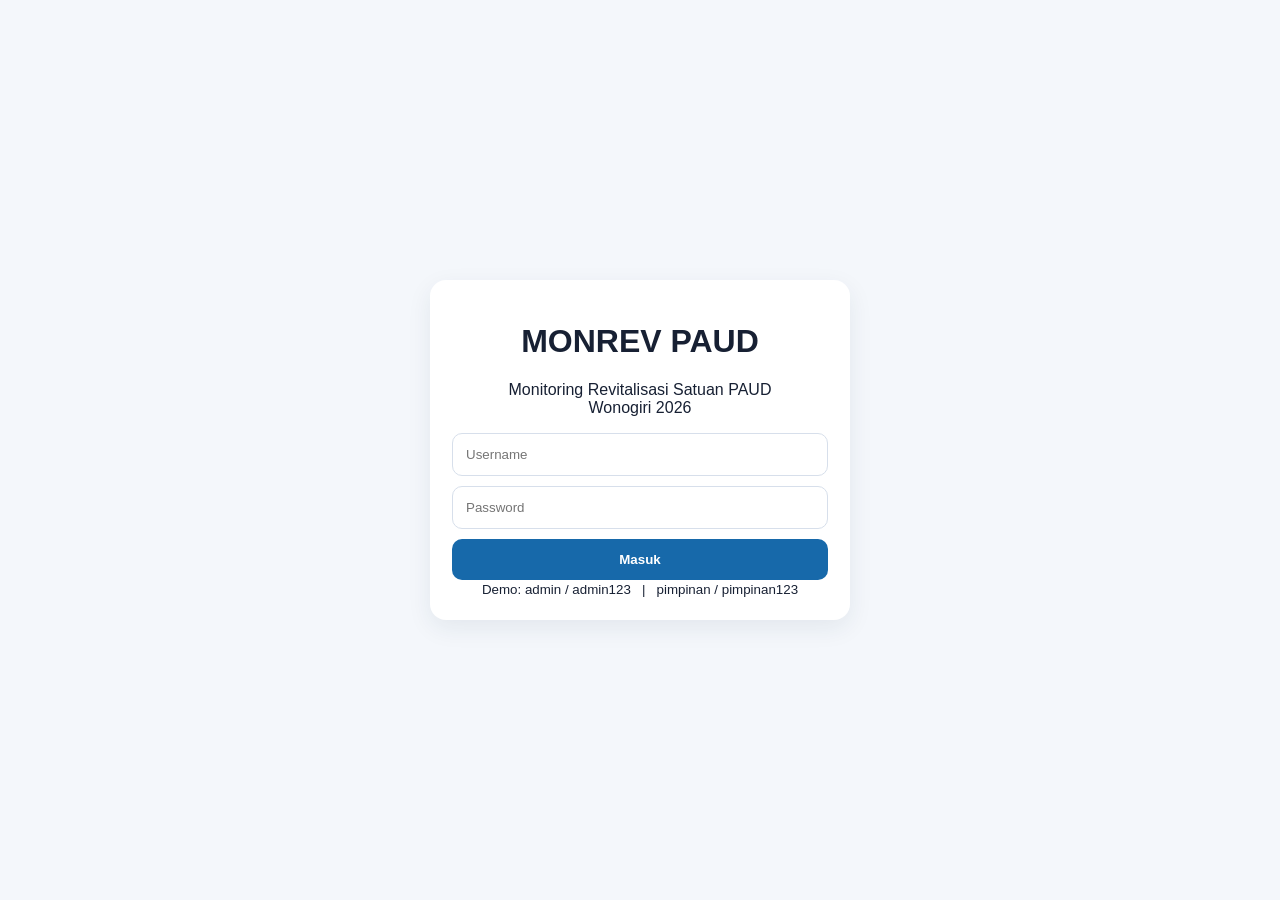
==== index.html @ 089ae425 "Add files via upload" ====
<!doctype html>
<html lang="id">
<head>
  <meta charset="utf-8">
  <meta name="viewport" content="width=device-width, initial-scale=1">
  <title>MONREV PAUD Wonogiri 2026</title>
  <link rel="stylesheet" href="assets/css/style.css">
</head>
<body>
  <div id="loginView" class="center">
    <div class="card login-card">
      <h1>MONREV PAUD</h1>
      <p>Monitoring Revitalisasi Satuan PAUD<br>Wonogiri 2026</p>
      <form id="loginForm">
        <input id="username" placeholder="Username" required>
        <input id="password" type="password" placeholder="Password" required>
        <button>Masuk</button>
      </form>
      <small>Demo: admin / admin123 &nbsp; | &nbsp; pimpinan / pimpinan123</small>
    </div>
  </div>

  <div id="appView" class="hidden">
    <header>
      <div><strong>MONREV PAUD</strong><span> Wonogiri 2026</span></div>
      <div><span id="userLabel"></span> <button id="logoutBtn" class="secondary">Keluar</button></div>
    </header>
    <main>
      <section class="hero">
        <h1>Dashboard Monitoring</h1>
        <p>Ringkasan progres revitalisasi satuan PAUD.</p>
      </section>
      <section id="kpi" class="grid"></section>
      <section class="grid two">
        <div class="card"><h2>Status Satuan</h2><div id="statusList"></div></div>
        <div class="card"><h2>Kendala Aktif</h2><div id="kendala"></div></div>
      </section>
      <section class="card">
        <h2>Data Satuan PAUD</h2>
        <input id="search" placeholder="Cari nama satuan / kecamatan / NPSN">
        <div class="table-wrap"><table><thead><tr><th>ID</th><th>NPSN</th><th>Nama</th><th>Kecamatan</th><th>Anggaran</th><th>Status</th></tr></thead><tbody id="sekolahBody"></tbody></table></div>
      </section>
    </main>
  </div>
  <script src="assets/js/app.js"></script>
</body>
</html>
---- assets/css/style.css ----
*{box-sizing:border-box}body{margin:0;font-family:Inter,Arial,sans-serif;background:#f4f7fb;color:#172033}header{height:64px;background:#12355b;color:#fff;display:flex;align-items:center;justify-content:space-between;padding:0 28px}header span{opacity:.8}.center{min-height:100vh;display:grid;place-items:center}.card{background:#fff;border-radius:16px;padding:22px;box-shadow:0 8px 24px rgba(20,45,80,.08)}.login-card{width:min(420px,92vw);text-align:center}.login-card input{display:block;width:100%;padding:13px;margin:10px 0;border:1px solid #d7dfeb;border-radius:10px}.login-card button{width:100%;padding:13px;border:0;border-radius:10px;background:#1769aa;color:#fff;font-weight:700}.secondary{width:auto!important;padding:8px 12px!important;background:rgba(255,255,255,.15)!important}.hidden{display:none}main{max-width:1200px;margin:auto;padding:28px}.hero{margin-bottom:20px}.grid{display:grid;grid-template-columns:repeat(4,1fr);gap:16px}.grid.two{grid-template-columns:1fr 1fr;margin-top:16px}.kpi{padding:18px}.kpi b{display:block;font-size:30px;margin-top:8px}.muted{color:#6d7788}.card h2{margin-top:0}.table-wrap{overflow:auto;margin-top:14px}table{width:100%;border-collapse:collapse}th,td{text-align:left;padding:12px;border-bottom:1px solid #edf0f5}#search{width:100%;padding:12px;border:1px solid #d7dfeb;border-radius:10px}.badge{display:inline-block;padding:5px 9px;border-radius:999px;background:#eef3f8;font-size:12px}.status-row{display:flex;justify-content:space-between;padding:10px 0;border-bottom:1px solid #edf0f5}@media(max-width:800px){.grid,.grid.two{grid-template-columns:1fr 1fr}}@media(max-width:560px){main{padding:16px}.grid,.grid.two{grid-template-columns:1fr}header{padding:0 14px;font-size:13px}}
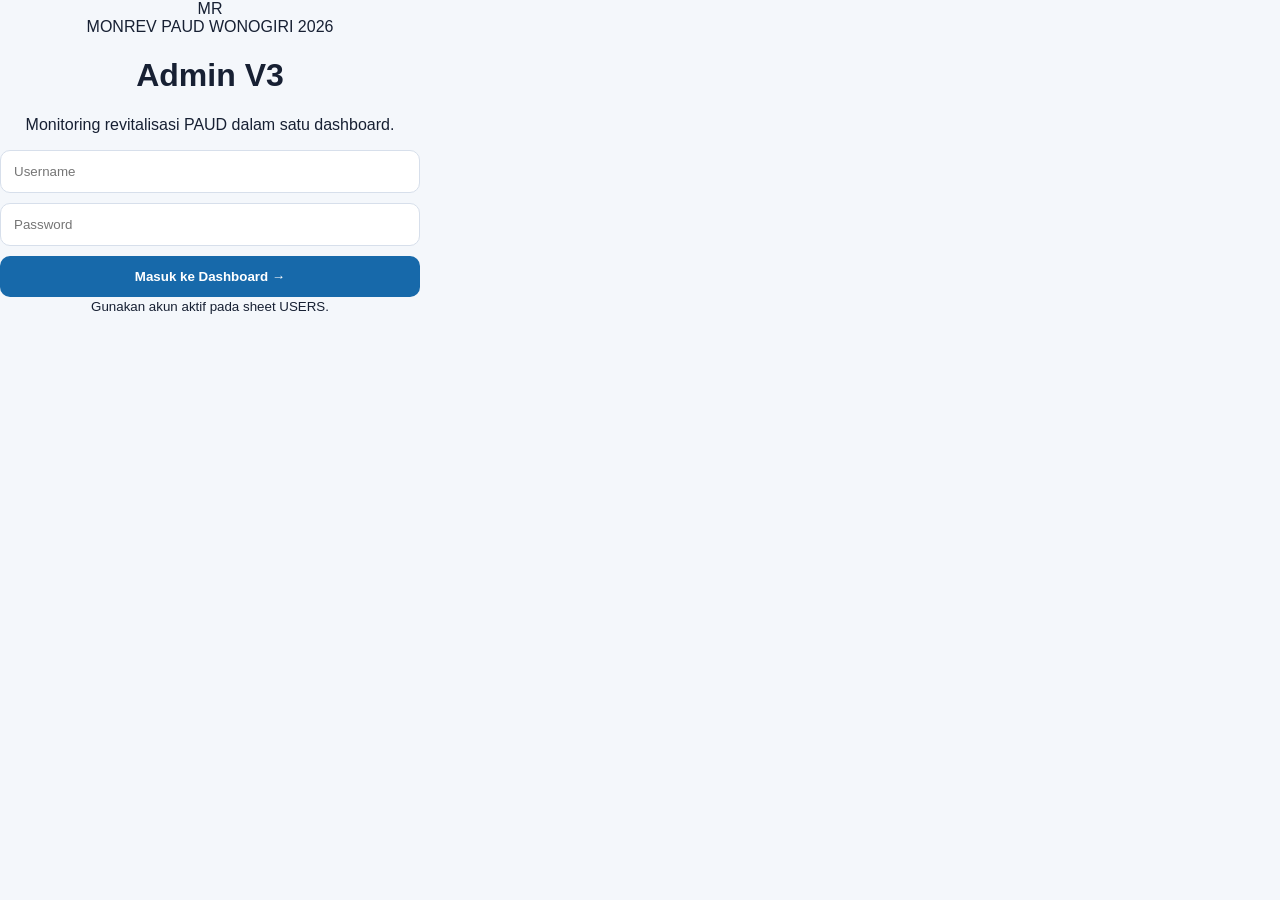
==== commit d89f3871: "Add files via upload" ====
--- a/index.html
+++ b/index.html
@@ -1,47 +1 @@
-<!doctype html>
-<html lang="id">
-<head>
-  <meta charset="utf-8">
-  <meta name="viewport" content="width=device-width, initial-scale=1">
-  <title>MONREV PAUD Wonogiri 2026</title>
-  <link rel="stylesheet" href="assets/css/style.css">
-</head>
-<body>
-  <div id="loginView" class="center">
-    <div class="card login-card">
-      <h1>MONREV PAUD</h1>
-      <p>Monitoring Revitalisasi Satuan PAUD<br>Wonogiri 2026</p>
-      <form id="loginForm">
-        <input id="username" placeholder="Username" required>
-        <input id="password" type="password" placeholder="Password" required>
-        <button>Masuk</button>
-      </form>
-      <small>Demo: admin / admin123 &nbsp; | &nbsp; pimpinan / pimpinan123</small>
-    </div>
-  </div>
-
-  <div id="appView" class="hidden">
-    <header>
-      <div><strong>MONREV PAUD</strong><span> Wonogiri 2026</span></div>
-      <div><span id="userLabel"></span> <button id="logoutBtn" class="secondary">Keluar</button></div>
-    </header>
-    <main>
-      <section class="hero">
-        <h1>Dashboard Monitoring</h1>
-        <p>Ringkasan progres revitalisasi satuan PAUD.</p>
-      </section>
-      <section id="kpi" class="grid"></section>
-      <section class="grid two">
-        <div class="card"><h2>Status Satuan</h2><div id="statusList"></div></div>
-        <div class="card"><h2>Kendala Aktif</h2><div id="kendala"></div></div>
-      </section>
-      <section class="card">
-        <h2>Data Satuan PAUD</h2>
-        <input id="search" placeholder="Cari nama satuan / kecamatan / NPSN">
-        <div class="table-wrap"><table><thead><tr><th>ID</th><th>NPSN</th><th>Nama</th><th>Kecamatan</th><th>Anggaran</th><th>Status</th></tr></thead><tbody id="sekolahBody"></tbody></table></div>
-      </section>
-    </main>
-  </div>
-  <script src="assets/js/app.js"></script>
-</body>
-</html>
+<!doctype html><html lang="id"><head><meta charset="utf-8"><meta name="viewport" content="width=device-width,initial-scale=1"><title>MONREV PAUD Wonogiri 2026 — Admin V3</title><link rel="stylesheet" href="assets/css/style.css"></head><body><div class="bg-orb orb1"></div><div class="bg-orb orb2"></div><div id="loginView" class="login-shell"><div class="login-card glass"><div class="logo-mark">M<span>R</span></div><div class="eyebrow">MONREV PAUD WONOGIRI 2026</div><h1>Admin <span>V3</span></h1><p>Monitoring revitalisasi PAUD dalam satu dashboard.</p><form id="loginForm"><input id="username" placeholder="Username" required><input id="password" type="password" placeholder="Password" required><button class="gold-btn">Masuk ke Dashboard <b>→</b></button></form><small>Gunakan akun aktif pada sheet USERS.</small></div></div><div id="appView" class="hidden"><header class="topbar"><div class="brand"><div class="logo-mark sm">M<span>R</span></div><div><b>MONREV PAUD</b><small>WONOGIRI 2026</small></div></div><div class="top-actions"><div class="user-pill"><span class="pulse"></span><span id="userLabel"></span></div><button id="logoutBtn" class="ghost">Keluar</button></div></header><div class="layout"><aside class="sidebar glass"><div class="section-label">NAVIGASI</div><button class="nav active" data-page="dashboard">⌂ <span>Dashboard</span></button><div class="section-label">MONITORING</div><button class="nav" data-page="sekolah">▣ <span>Satuan PAUD</span></button><button class="nav" data-page="mingguan">◷ <span>Monitoring Mingguan</span></button><button class="nav" data-page="bulanan">◫ <span>Monitoring Bulanan</span></button><button class="nav" data-page="indikator">✓ <span>Indikator Monev</span></button><button class="nav" data-page="kendala">! <span>Kendala</span></button><div class="section-label">DOKUMEN</div><button class="nav" data-page="dokumentasi">▧ <span>Dokumentasi</span></button><button class="nav" data-page="dokumen">▤ <span>Dokumen PAUD</span></button><div class="section-label">SISTEM</div><button class="nav" data-page="users">♙ <span>Pengguna</span></button><button class="nav" data-page="petunjuk">? <span>Petunjuk</span></button></aside><main class="content"><section id="dashboard" class="page active-page"></section><section id="sekolah" class="page"></section><section id="mingguan" class="page"></section><section id="bulanan" class="page"></section><section id="indikator" class="page"></section><section id="kendala" class="page"></section><section id="dokumentasi" class="page"></section><section id="dokumen" class="page"></section><section id="users" class="page"></section><section id="petunjuk" class="page"></section></main></div></div><div id="toast"></div><script src="assets/js/app.js"></script></body></html>
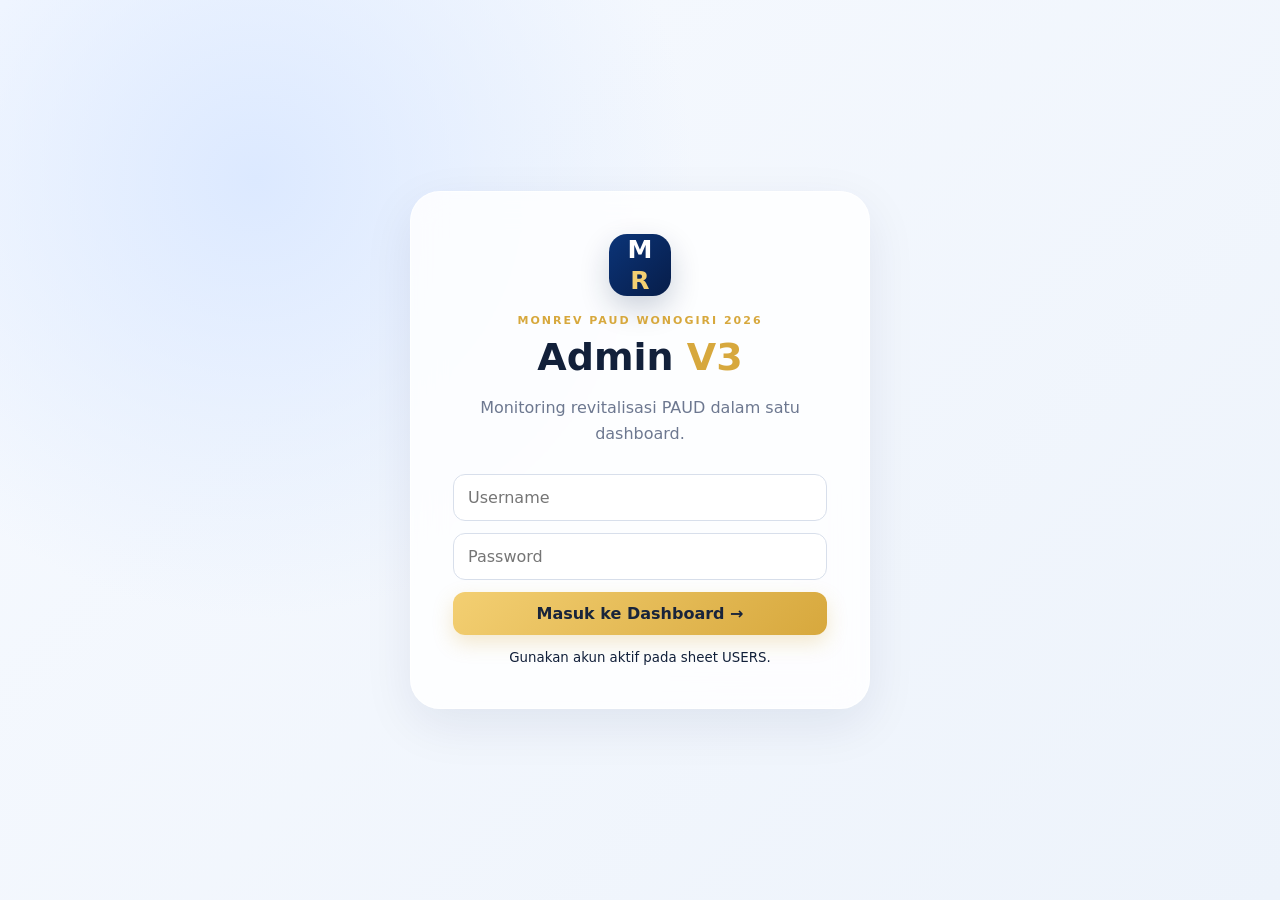
==== commit d3fe6fd0: "Add files via upload" ====
--- a/index.html
+++ b/index.html
@@ -1 +1 @@
-<!doctype html><html lang="id"><head><meta charset="utf-8"><meta name="viewport" content="width=device-width,initial-scale=1"><title>MONREV PAUD Wonogiri 2026 — Admin V3</title><link rel="stylesheet" href="assets/css/style.css"></head><body><div class="bg-orb orb1"></div><div class="bg-orb orb2"></div><div id="loginView" class="login-shell"><div class="login-card glass"><div class="logo-mark">M<span>R</span></div><div class="eyebrow">MONREV PAUD WONOGIRI 2026</div><h1>Admin <span>V3</span></h1><p>Monitoring revitalisasi PAUD dalam satu dashboard.</p><form id="loginForm"><input id="username" placeholder="Username" required><input id="password" type="password" placeholder="Password" required><button class="gold-btn">Masuk ke Dashboard <b>→</b></button></form><small>Gunakan akun aktif pada sheet USERS.</small></div></div><div id="appView" class="hidden"><header class="topbar"><div class="brand"><div class="logo-mark sm">M<span>R</span></div><div><b>MONREV PAUD</b><small>WONOGIRI 2026</small></div></div><div class="top-actions"><div class="user-pill"><span class="pulse"></span><span id="userLabel"></span></div><button id="logoutBtn" class="ghost">Keluar</button></div></header><div class="layout"><aside class="sidebar glass"><div class="section-label">NAVIGASI</div><button class="nav active" data-page="dashboard">⌂ <span>Dashboard</span></button><div class="section-label">MONITORING</div><button class="nav" data-page="sekolah">▣ <span>Satuan PAUD</span></button><button class="nav" data-page="mingguan">◷ <span>Monitoring Mingguan</span></button><button class="nav" data-page="bulanan">◫ <span>Monitoring Bulanan</span></button><button class="nav" data-page="indikator">✓ <span>Indikator Monev</span></button><button class="nav" data-page="kendala">! <span>Kendala</span></button><div class="section-label">DOKUMEN</div><button class="nav" data-page="dokumentasi">▧ <span>Dokumentasi</span></button><button class="nav" data-page="dokumen">▤ <span>Dokumen PAUD</span></button><div class="section-label">SISTEM</div><button class="nav" data-page="users">♙ <span>Pengguna</span></button><button class="nav" data-page="petunjuk">? <span>Petunjuk</span></button></aside><main class="content"><section id="dashboard" class="page active-page"></section><section id="sekolah" class="page"></section><section id="mingguan" class="page"></section><section id="bulanan" class="page"></section><section id="indikator" class="page"></section><section id="kendala" class="page"></section><section id="dokumentasi" class="page"></section><section id="dokumen" class="page"></section><section id="users" class="page"></section><section id="petunjuk" class="page"></section></main></div></div><div id="toast"></div><script src="assets/js/app.js"></script></body></html>
+<!doctype html><html lang="id"><head><meta charset="utf-8"><meta name="viewport" content="width=device-width,initial-scale=1"><title>MONREV PAUD Wonogiri 2026 — Admin V3</title><link rel="stylesheet" href="assets/css/style.css"></head><body><div class="bg-orb orb1"></div><div class="bg-orb orb2"></div><div id="loginView" class="login-shell"><div class="login-card glass"><div class="logo-mark">M<span>R</span></div><div class="eyebrow">MONREV PAUD WONOGIRI 2026</div><h1>Admin <span>V3</span></h1><p>Monitoring revitalisasi PAUD dalam satu dashboard.</p><form id="loginForm"><input id="username" placeholder="Username" required><input id="password" type="password" placeholder="Password" required><button class="gold-btn">Masuk ke Dashboard <b>→</b></button></form><small>Gunakan akun aktif pada sheet USERS.</small></div></div><div id="appView" class="hidden"><header class="topbar"><div class="brand"><div class="logo-mark sm">M<span>R</span></div><div><b>MONREV PAUD</b><small>WONOGIRI 2026</small></div></div><div class="top-actions"><div class="user-pill"><span class="pulse"></span><span id="userLabel"></span></div><button id="logoutBtn" class="ghost">Keluar</button></div></header><div class="layout"><aside class="sidebar glass"><div class="section-label">NAVIGASI</div><button class="nav active" data-page="dashboard">⌂ <span>Dashboard</span></button><button class="nav" data-page="rekap">▥ <span>Rekap per Sekolah</span></button><div class="section-label">MONITORING</div><button class="nav" data-page="sekolah">▣ <span>Satuan PAUD</span></button><button class="nav" data-page="mingguan">◷ <span>Monitoring Mingguan</span></button><button class="nav" data-page="bulanan">◫ <span>Monitoring Bulanan</span></button><button class="nav" data-page="indikator">✓ <span>Indikator Monev</span></button><button class="nav" data-page="kendala">! <span>Kendala</span></button><div class="section-label">DOKUMEN</div><button class="nav" data-page="dokumentasi">▧ <span>Dokumentasi</span></button><button class="nav" data-page="dokumen">▤ <span>Dokumen PAUD</span></button><div class="section-label">SISTEM</div><button class="nav" data-page="users">♙ <span>Pengguna</span></button><button class="nav" data-page="petunjuk">? <span>Petunjuk</span></button></aside><main class="content"><section id="dashboard" class="page active-page"></section><section id="rekap" class="page"></section><section id="sekolah" class="page"></section><section id="mingguan" class="page"></section><section id="bulanan" class="page"></section><section id="indikator" class="page"></section><section id="kendala" class="page"></section><section id="dokumentasi" class="page"></section><section id="dokumen" class="page"></section><section id="users" class="page"></section><section id="petunjuk" class="page"></section></main></div></div><div id="toast"></div><script src="assets/js/app.js"></script></body></html>
--- a/assets/css/style.css
+++ b/assets/css/style.css
@@ -1 +1,4 @@
-*{box-sizing:border-box}body{margin:0;font-family:Inter,Arial,sans-serif;background:#f4f7fb;color:#172033}header{height:64px;background:#12355b;color:#fff;display:flex;align-items:center;justify-content:space-between;padding:0 28px}header span{opacity:.8}.center{min-height:100vh;display:grid;place-items:center}.card{background:#fff;border-radius:16px;padding:22px;box-shadow:0 8px 24px rgba(20,45,80,.08)}.login-card{width:min(420px,92vw);text-align:center}.login-card input{display:block;width:100%;padding:13px;margin:10px 0;border:1px solid #d7dfeb;border-radius:10px}.login-card button{width:100%;padding:13px;border:0;border-radius:10px;background:#1769aa;color:#fff;font-weight:700}.secondary{width:auto!important;padding:8px 12px!important;background:rgba(255,255,255,.15)!important}.hidden{display:none}main{max-width:1200px;margin:auto;padding:28px}.hero{margin-bottom:20px}.grid{display:grid;grid-template-columns:repeat(4,1fr);gap:16px}.grid.two{grid-template-columns:1fr 1fr;margin-top:16px}.kpi{padding:18px}.kpi b{display:block;font-size:30px;margin-top:8px}.muted{color:#6d7788}.card h2{margin-top:0}.table-wrap{overflow:auto;margin-top:14px}table{width:100%;border-collapse:collapse}th,td{text-align:left;padding:12px;border-bottom:1px solid #edf0f5}#search{width:100%;padding:12px;border:1px solid #d7dfeb;border-radius:10px}.badge{display:inline-block;padding:5px 9px;border-radius:999px;background:#eef3f8;font-size:12px}.status-row{display:flex;justify-content:space-between;padding:10px 0;border-bottom:1px solid #edf0f5}@media(max-width:800px){.grid,.grid.two{grid-template-columns:1fr 1fr}}@media(max-width:560px){main{padding:16px}.grid,.grid.two{grid-template-columns:1fr}header{padding:0 14px;font-size:13px}}
+:root{--blue:#071d49;--blue2:#0b3478;--gold:#d7a83d;--gold2:#f3cf72;--ink:#12203a;--muted:#6d7890;--line:#e7ebf3;--bg:#f4f7fc}*{box-sizing:border-box}body{margin:0;font-family:Inter,ui-sans-serif,system-ui,-apple-system,Segoe UI,sans-serif;background:var(--bg);color:var(--ink);overflow-x:hidden}.hidden{display:none!important}.bg-orb{position:fixed;border-radius:50%;filter:blur(2px);opacity:.18;pointer-events:none;z-index:-1}.orb1{width:480px;height:480px;background:#3978d7;right:-180px;top:60px}.orb2{width:340px;height:340px;background:var(--gold);left:-170px;bottom:-120px}.glass{background:rgba(255,255,255,.82);backdrop-filter:blur(16px);border:1px solid rgba(255,255,255,.7);box-shadow:0 16px 50px rgba(7,29,73,.08)}button,input,select{font:inherit}button{cursor:pointer;border:0}.login-shell{min-height:100vh;display:grid;place-items:center;padding:25px;background:radial-gradient(circle at 20% 20%,#dce9ff,transparent 35%),linear-gradient(135deg,#f7faff,#edf3fb)}.login-card{width:min(460px,94vw);padding:42px;border-radius:30px;text-align:center;animation:rise .8s ease}.logo-mark{width:62px;height:62px;border-radius:18px;background:linear-gradient(135deg,var(--blue2),var(--blue));display:grid;place-items:center;color:#fff;font-weight:900;font-size:25px;margin:0 auto 18px;box-shadow:0 12px 30px rgba(7,29,73,.2)}.logo-mark span{color:var(--gold2)}.logo-mark.sm{width:40px;height:40px;border-radius:12px;font-size:17px;margin:0}.eyebrow{font-size:11px;letter-spacing:2px;font-weight:900;color:var(--gold);margin-bottom:8px}.login-card h1{font-size:38px;margin:0}.login-card h1 span,h1 span{color:var(--gold)}.login-card p{color:var(--muted);line-height:1.6}.login-card form{display:grid;gap:12px;margin:28px 0 12px}.login-card input,.toolbar input,.form-grid input,.form-grid select{width:100%;padding:13px 14px;border:1px solid #d8dfeb;border-radius:12px;background:#fff;outline:none;transition:.2s}.login-card input:focus,.form-grid input:focus,.form-grid select:focus{border-color:var(--gold);box-shadow:0 0 0 4px rgba(215,168,61,.12)}.gold-btn{background:linear-gradient(135deg,var(--gold2),var(--gold));color:#18243b;padding:12px 17px;border-radius:12px;font-weight:900;box-shadow:0 8px 20px rgba(215,168,61,.25);transition:.25s}.gold-btn:hover{transform:translateY(-2px);box-shadow:0 12px 25px rgba(215,168,61,.35)}.topbar{height:72px;background:rgba(7,29,73,.96);color:#fff;display:flex;align-items:center;justify-content:space-between;padding:0 25px;position:sticky;top:0;z-index:20;box-shadow:0 10px 30px rgba(7,29,73,.18)}.brand{display:flex;align-items:center;gap:12px}.brand b{display:block}.brand small{color:#a9b8d4;font-size:10px;letter-spacing:1.5px}.top-actions{display:flex;align-items:center;gap:10px}.user-pill{padding:9px 13px;border:1px solid rgba(255,255,255,.14);border-radius:30px;color:#dfe7f5;font-size:13px}.pulse{display:inline-block;width:8px;height:8px;background:#53d769;border-radius:50%;margin-right:7px;box-shadow:0 0 0 5px rgba(83,215,105,.12)}.ghost{background:transparent;color:inherit;border:1px solid #dce2ec;border-radius:10px;padding:10px 13px}.topbar .ghost{border-color:rgba(255,255,255,.2);color:#fff}.layout{display:flex;min-height:calc(100vh - 72px)}.sidebar{width:255px;background:linear-gradient(180deg,#081f4c,#06183a);color:#dce6f8;padding:18px 12px;position:sticky;top:72px;height:calc(100vh - 72px);border-radius:0 20px 20px 0}.section-label{font-size:10px;letter-spacing:1.8px;color:#7f96bc;padding:14px 12px 7px}.nav{width:100%;text-align:left;background:transparent;color:#c9d5e8;padding:12px 13px;border-radius:11px;margin:2px 0;transition:.22s}.nav:hover{background:rgba(255,255,255,.07);transform:translateX(3px)}.nav.active{background:linear-gradient(90deg,rgba(215,168,61,.25),rgba(255,255,255,.05));color:#fff;border-left:3px solid var(--gold)}.nav span{margin-left:10px}.content{flex:1;padding:30px;min-width:0}.page{display:none}.active-page{display:block;animation:fade .35s ease}.hero{display:flex;justify-content:space-between;align-items:center;gap:20px;margin-bottom:24px}.hero h1{font-size:31px;margin:0 0 6px}.hero p{margin:0;color:var(--muted)}.hero-actions{display:flex;gap:8px}.kpis{display:grid;grid-template-columns:repeat(4,1fr);gap:15px;margin-bottom:18px}.stat{padding:19px;border-radius:18px;display:flex;gap:14px;align-items:center;transition:.25s}.stat:hover{transform:translateY(-4px)}.stat-icon{width:44px;height:44px;border-radius:13px;display:grid;place-items:center;background:#edf3ff;color:var(--blue2);font-size:20px}.stat small,.stat span{display:block;color:var(--muted)}.stat b{display:block;font-size:28px;color:var(--blue);line-height:1.1}.dashboard-grid{display:grid;grid-template-columns:1.65fr 1fr;gap:18px;margin-bottom:18px}.panel{border-radius:20px;padding:20px;margin-bottom:18px}.panel-head{display:flex;justify-content:space-between;align-items:center;margin-bottom:16px}.panel-head h2{margin:0;font-size:18px}.panel-head small{color:var(--muted)}.chart{height:280px}.chart svg{width:100%;height:100%}.donut-wrap{display:flex;align-items:center;justify-content:center;gap:30px;min-height:230px}.donut{width:150px;height:150px;border-radius:50%;background:conic-gradient(var(--gold) var(--p),#e7edf7 0);display:grid;place-items:center;position:relative}.donut:after{content:"";position:absolute;width:105px;height:105px;background:#fff;border-radius:50%}.donut b,.donut small{position:relative;z-index:2}.donut b{font-size:27px}.donut small{margin-top:-42px;color:var(--muted)}.legend{min-width:150px}.legend div{display:flex;align-items:center;gap:8px;padding:7px 0}.legend i{width:9px;height:9px;border-radius:50%;background:var(--gold)}.legend span{flex:1;color:#59657b;text-transform:capitalize}.bars{display:grid;gap:12px}.bar-row{display:grid;grid-template-columns:150px 1fr 35px;align-items:center;gap:10px;font-size:13px}.bar-row>div{height:10px;background:#e9eef6;border-radius:99px;overflow:hidden}.bar-row i{display:block;height:100%;background:linear-gradient(90deg,var(--blue2),var(--gold));border-radius:99px;animation:bar .9s ease}.toolbar{display:flex;justify-content:flex-end;margin-bottom:12px}.toolbar input{max-width:380px}.table-wrap{overflow:auto;max-height:62vh;border-radius:12px}.table-wrap table{width:100%;border-collapse:collapse;font-size:12px}.table-wrap th,.table-wrap td{padding:11px;border-bottom:1px solid var(--line);text-align:left;white-space:nowrap}.table-wrap th{background:#f7f9fc;color:#56637a;position:sticky;top:0}.mini{padding:6px 9px;border-radius:8px;background:#e9f0ff;color:var(--blue2);margin-right:4px;font-size:11px}.mini.danger{background:#fff0ef;color:#b42318}.muted{color:#99a3b4}.modal{position:fixed;inset:0;background:rgba(5,18,43,.62);display:grid;place-items:center;padding:20px;z-index:100;animation:fade .2s ease}.modal-card{width:min(950px,96vw);max-height:90vh;overflow:auto;border-radius:22px;padding:24px}.modal-head{display:flex;justify-content:space-between;align-items:flex-start}.modal-head h2{margin:0}.x{background:transparent;font-size:28px;color:#64748b}.form-grid{display:grid;grid-template-columns:repeat(2,1fr);gap:14px;margin-top:18px}.form-grid label{font-size:11px;font-weight:800;color:#526078}.form-grid input,.form-grid select{margin-top:6px}.modal-actions{display:flex;justify-content:flex-end;gap:9px;margin-top:20px}.info p{padding:12px 0;border-bottom:1px solid var(--line)}#toast{position:fixed;right:24px;bottom:24px;z-index:200}#toast.show{padding:13px 18px;border-radius:12px;color:#fff;box-shadow:0 10px 30px rgba(0,0,0,.18);animation:pop .3s ease}#toast.ok{background:#123c72}#toast.bad{background:#a52929}.empty{display:grid;place-items:center;height:100%;color:var(--muted)}@keyframes rise{from{opacity:0;transform:translateY(20px) scale(.98)}to{opacity:1;transform:none}}@keyframes fade{from{opacity:0;transform:translateY(8px)}to{opacity:1;transform:none}}@keyframes bar{from{width:0}}@keyframes pop{from{opacity:0;transform:translateY(10px) scale(.96)}to{opacity:1;transform:none}}@media(max-width:1050px){.kpis{grid-template-columns:repeat(2,1fr)}.dashboard-grid{grid-template-columns:1fr}.sidebar{width:225px}}@media(max-width:720px){.sidebar{display:none}.content{padding:16px}.topbar{padding:0 12px}.user-pill{display:none}.kpis{grid-template-columns:1fr 1fr}.form-grid{grid-template-columns:1fr}.hero{align-items:flex-start;flex-direction:column}.bar-row{grid-template-columns:100px 1fr 25px}}
+
+/* V4 - Rekap per Sekolah */
+.rekap-select{max-width:620px;margin-bottom:24px}.rekap-select label{display:block;font-weight:700}.rekap-select select{width:100%;margin-top:8px}.school-profile{display:flex;justify-content:space-between;gap:24px;padding:22px;border:1px solid rgba(255,255,255,.1);border-radius:18px;background:rgba(10,30,70,.28);margin-bottom:18px}.school-profile h2{margin:4px 0 8px}.school-profile p{margin:5px 0;color:#cbd5e1}.school-meta{display:flex;flex-direction:column;gap:10px;min-width:230px}.school-meta span{padding:10px 12px;border-radius:12px;background:rgba(255,255,255,.05);color:#cbd5e1}.school-meta b{display:block;color:#fff;margin-top:3px}.stats.compact{margin:16px 0}.nested{padding:20px}.nested h3{margin-top:0}.detail-grid{display:grid;grid-template-columns:repeat(3,1fr);gap:12px}.detail-grid span{padding:12px;border-radius:12px;background:rgba(255,255,255,.04);color:#9fb0c8}.detail-grid strong{display:block;color:#fff;margin-top:5px}.mini-list{display:flex;flex-direction:column;gap:10px}.mini-list>div{padding:12px;border-radius:12px;background:rgba(255,255,255,.04)}.mini-list p{margin:6px 0;color:#d6deea}.mini-list small{color:#9fb0c8}.empty{padding:25px;text-align:center;color:#9fb0c8}.quick-grid{display:grid;grid-template-columns:repeat(2,1fr);gap:10px}.quick-grid button{padding:12px;border-radius:12px}.grid2{gap:18px}@media(max-width:900px){.school-profile{flex-direction:column}.school-meta{min-width:0}.detail-grid{grid-template-columns:repeat(2,1fr)}}
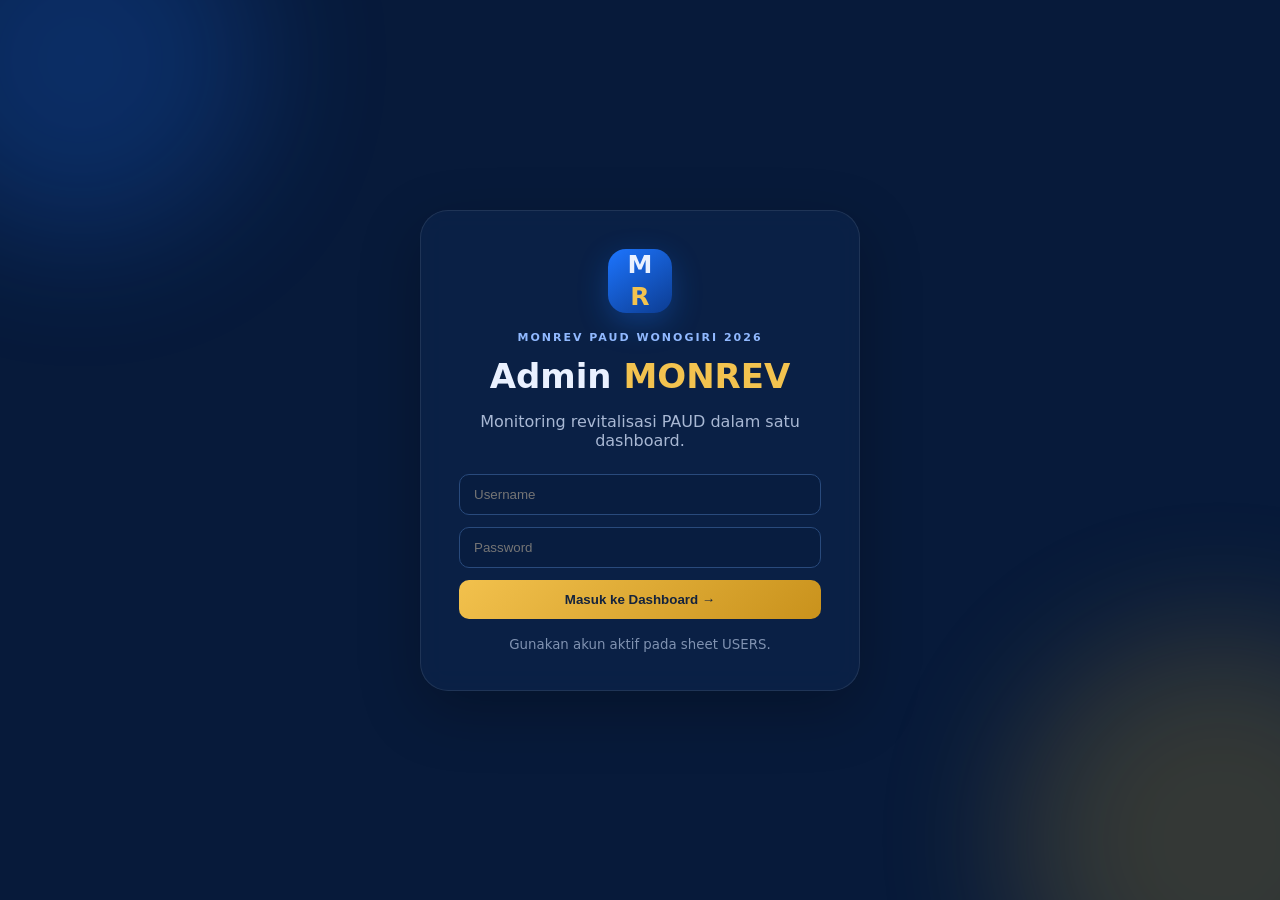
==== commit 6b0d30ee: "Add files via upload" ====
--- a/index.html
+++ b/index.html
@@ -1 +1,45 @@
-<!doctype html><html lang="id"><head><meta charset="utf-8"><meta name="viewport" content="width=device-width,initial-scale=1"><title>MONREV PAUD Wonogiri 2026 — Admin V3</title><link rel="stylesheet" href="assets/css/style.css"></head><body><div class="bg-orb orb1"></div><div class="bg-orb orb2"></div><div id="loginView" class="login-shell"><div class="login-card glass"><div class="logo-mark">M<span>R</span></div><div class="eyebrow">MONREV PAUD WONOGIRI 2026</div><h1>Admin <span>V3</span></h1><p>Monitoring revitalisasi PAUD dalam satu dashboard.</p><form id="loginForm"><input id="username" placeholder="Username" required><input id="password" type="password" placeholder="Password" required><button class="gold-btn">Masuk ke Dashboard <b>→</b></button></form><small>Gunakan akun aktif pada sheet USERS.</small></div></div><div id="appView" class="hidden"><header class="topbar"><div class="brand"><div class="logo-mark sm">M<span>R</span></div><div><b>MONREV PAUD</b><small>WONOGIRI 2026</small></div></div><div class="top-actions"><div class="user-pill"><span class="pulse"></span><span id="userLabel"></span></div><button id="logoutBtn" class="ghost">Keluar</button></div></header><div class="layout"><aside class="sidebar glass"><div class="section-label">NAVIGASI</div><button class="nav active" data-page="dashboard">⌂ <span>Dashboard</span></button><button class="nav" data-page="rekap">▥ <span>Rekap per Sekolah</span></button><div class="section-label">MONITORING</div><button class="nav" data-page="sekolah">▣ <span>Satuan PAUD</span></button><button class="nav" data-page="mingguan">◷ <span>Monitoring Mingguan</span></button><button class="nav" data-page="bulanan">◫ <span>Monitoring Bulanan</span></button><button class="nav" data-page="indikator">✓ <span>Indikator Monev</span></button><button class="nav" data-page="kendala">! <span>Kendala</span></button><div class="section-label">DOKUMEN</div><button class="nav" data-page="dokumentasi">▧ <span>Dokumentasi</span></button><button class="nav" data-page="dokumen">▤ <span>Dokumen PAUD</span></button><div class="section-label">SISTEM</div><button class="nav" data-page="users">♙ <span>Pengguna</span></button><button class="nav" data-page="petunjuk">? <span>Petunjuk</span></button></aside><main class="content"><section id="dashboard" class="page active-page"></section><section id="rekap" class="page"></section><section id="sekolah" class="page"></section><section id="mingguan" class="page"></section><section id="bulanan" class="page"></section><section id="indikator" class="page"></section><section id="kendala" class="page"></section><section id="dokumentasi" class="page"></section><section id="dokumen" class="page"></section><section id="users" class="page"></section><section id="petunjuk" class="page"></section></main></div></div><div id="toast"></div><script src="assets/js/app.js"></script></body></html>
+<!doctype html>
+<html lang="id">
+<head>
+<meta charset="utf-8"><meta name="viewport" content="width=device-width,initial-scale=1">
+<title>MONREV PAUD Wonogiri 2026 — Admin</title>
+<link rel="stylesheet" href="assets/css/style.css">
+</head>
+<body>
+<div class="bg-orb orb1"></div><div class="bg-orb orb2"></div>
+<div id="loginView" class="login-shell">
+  <div class="login-card glass">
+    <div class="logo-mark">M<span>R</span></div>
+    <div class="eyebrow">MONREV PAUD WONOGIRI 2026</div>
+    <h1>Admin <span>MONREV</span></h1>
+    <p>Monitoring revitalisasi PAUD dalam satu dashboard.</p>
+    <form id="loginForm"><input id="username" placeholder="Username" required><input id="password" type="password" placeholder="Password" required><button class="gold-btn">Masuk ke Dashboard <b>→</b></button></form>
+    <small>Gunakan akun aktif pada sheet USERS.</small>
+  </div>
+</div>
+<div id="appView" class="hidden">
+<header class="topbar"><div class="brand"><div class="logo-mark sm">M<span>R</span></div><div><b>MONREV PAUD</b><small>WONOGIRI 2026</small></div></div><div class="top-actions"><div class="user-pill"><span class="pulse"></span><span id="userLabel"></span></div><button id="logoutBtn" class="ghost">Keluar</button></div></header>
+<div class="layout">
+<aside class="sidebar glass">
+<div class="section-label">NAVIGASI</div>
+<button class="nav active" data-page="dashboard">⌂ <span>Dashboard</span></button>
+<button class="nav" data-page="rekap">▥ <span>Rekap per Sekolah</span></button>
+<div class="section-label">MONITORING</div>
+<button class="nav" data-page="sekolah">▣ <span>Satuan PAUD</span></button>
+<button class="nav" data-page="mingguan">◷ <span>Monitoring Mingguan</span></button>
+<button class="nav" data-page="bulanan">◫ <span>Monitoring Bulanan</span></button>
+<button class="nav" data-page="indikator">✓ <span>Indikator Monev</span></button>
+<button class="nav" data-page="kendala">! <span>Kendala</span></button>
+<div class="section-label">DOKUMEN</div>
+<button class="nav" data-page="dokumentasi">▧ <span>Dokumentasi</span></button>
+<button class="nav" data-page="dokumen">▤ <span>Dokumen PAUD</span></button>
+<div class="section-label">SISTEM</div>
+<button class="nav" data-page="users">♙ <span>Pengguna</span></button>
+<button class="nav" data-page="petunjuk">? <span>Petunjuk</span></button>
+</aside>
+<main class="content">
+<section id="dashboard" class="page active-page"></section><section id="rekap" class="page"></section><section id="sekolah" class="page"></section><section id="mingguan" class="page"></section><section id="bulanan" class="page"></section><section id="indikator" class="page"></section><section id="kendala" class="page"></section><section id="dokumentasi" class="page"></section><section id="dokumen" class="page"></section><section id="users" class="page"></section><section id="petunjuk" class="page"></section>
+</main></div></div>
+<div id="toast"></div><div id="modal" class="modal hidden"></div>
+<script src="assets/js/app.js"></script>
+</body></html>
--- a/assets/css/style.css
+++ b/assets/css/style.css
@@ -1,4 +1 @@
-:root{--blue:#071d49;--blue2:#0b3478;--gold:#d7a83d;--gold2:#f3cf72;--ink:#12203a;--muted:#6d7890;--line:#e7ebf3;--bg:#f4f7fc}*{box-sizing:border-box}body{margin:0;font-family:Inter,ui-sans-serif,system-ui,-apple-system,Segoe UI,sans-serif;background:var(--bg);color:var(--ink);overflow-x:hidden}.hidden{display:none!important}.bg-orb{position:fixed;border-radius:50%;filter:blur(2px);opacity:.18;pointer-events:none;z-index:-1}.orb1{width:480px;height:480px;background:#3978d7;right:-180px;top:60px}.orb2{width:340px;height:340px;background:var(--gold);left:-170px;bottom:-120px}.glass{background:rgba(255,255,255,.82);backdrop-filter:blur(16px);border:1px solid rgba(255,255,255,.7);box-shadow:0 16px 50px rgba(7,29,73,.08)}button,input,select{font:inherit}button{cursor:pointer;border:0}.login-shell{min-height:100vh;display:grid;place-items:center;padding:25px;background:radial-gradient(circle at 20% 20%,#dce9ff,transparent 35%),linear-gradient(135deg,#f7faff,#edf3fb)}.login-card{width:min(460px,94vw);padding:42px;border-radius:30px;text-align:center;animation:rise .8s ease}.logo-mark{width:62px;height:62px;border-radius:18px;background:linear-gradient(135deg,var(--blue2),var(--blue));display:grid;place-items:center;color:#fff;font-weight:900;font-size:25px;margin:0 auto 18px;box-shadow:0 12px 30px rgba(7,29,73,.2)}.logo-mark span{color:var(--gold2)}.logo-mark.sm{width:40px;height:40px;border-radius:12px;font-size:17px;margin:0}.eyebrow{font-size:11px;letter-spacing:2px;font-weight:900;color:var(--gold);margin-bottom:8px}.login-card h1{font-size:38px;margin:0}.login-card h1 span,h1 span{color:var(--gold)}.login-card p{color:var(--muted);line-height:1.6}.login-card form{display:grid;gap:12px;margin:28px 0 12px}.login-card input,.toolbar input,.form-grid input,.form-grid select{width:100%;padding:13px 14px;border:1px solid #d8dfeb;border-radius:12px;background:#fff;outline:none;transition:.2s}.login-card input:focus,.form-grid input:focus,.form-grid select:focus{border-color:var(--gold);box-shadow:0 0 0 4px rgba(215,168,61,.12)}.gold-btn{background:linear-gradient(135deg,var(--gold2),var(--gold));color:#18243b;padding:12px 17px;border-radius:12px;font-weight:900;box-shadow:0 8px 20px rgba(215,168,61,.25);transition:.25s}.gold-btn:hover{transform:translateY(-2px);box-shadow:0 12px 25px rgba(215,168,61,.35)}.topbar{height:72px;background:rgba(7,29,73,.96);color:#fff;display:flex;align-items:center;justify-content:space-between;padding:0 25px;position:sticky;top:0;z-index:20;box-shadow:0 10px 30px rgba(7,29,73,.18)}.brand{display:flex;align-items:center;gap:12px}.brand b{display:block}.brand small{color:#a9b8d4;font-size:10px;letter-spacing:1.5px}.top-actions{display:flex;align-items:center;gap:10px}.user-pill{padding:9px 13px;border:1px solid rgba(255,255,255,.14);border-radius:30px;color:#dfe7f5;font-size:13px}.pulse{display:inline-block;width:8px;height:8px;background:#53d769;border-radius:50%;margin-right:7px;box-shadow:0 0 0 5px rgba(83,215,105,.12)}.ghost{background:transparent;color:inherit;border:1px solid #dce2ec;border-radius:10px;padding:10px 13px}.topbar .ghost{border-color:rgba(255,255,255,.2);color:#fff}.layout{display:flex;min-height:calc(100vh - 72px)}.sidebar{width:255px;background:linear-gradient(180deg,#081f4c,#06183a);color:#dce6f8;padding:18px 12px;position:sticky;top:72px;height:calc(100vh - 72px);border-radius:0 20px 20px 0}.section-label{font-size:10px;letter-spacing:1.8px;color:#7f96bc;padding:14px 12px 7px}.nav{width:100%;text-align:left;background:transparent;color:#c9d5e8;padding:12px 13px;border-radius:11px;margin:2px 0;transition:.22s}.nav:hover{background:rgba(255,255,255,.07);transform:translateX(3px)}.nav.active{background:linear-gradient(90deg,rgba(215,168,61,.25),rgba(255,255,255,.05));color:#fff;border-left:3px solid var(--gold)}.nav span{margin-left:10px}.content{flex:1;padding:30px;min-width:0}.page{display:none}.active-page{display:block;animation:fade .35s ease}.hero{display:flex;justify-content:space-between;align-items:center;gap:20px;margin-bottom:24px}.hero h1{font-size:31px;margin:0 0 6px}.hero p{margin:0;color:var(--muted)}.hero-actions{display:flex;gap:8px}.kpis{display:grid;grid-template-columns:repeat(4,1fr);gap:15px;margin-bottom:18px}.stat{padding:19px;border-radius:18px;display:flex;gap:14px;align-items:center;transition:.25s}.stat:hover{transform:translateY(-4px)}.stat-icon{width:44px;height:44px;border-radius:13px;display:grid;place-items:center;background:#edf3ff;color:var(--blue2);font-size:20px}.stat small,.stat span{display:block;color:var(--muted)}.stat b{display:block;font-size:28px;color:var(--blue);line-height:1.1}.dashboard-grid{display:grid;grid-template-columns:1.65fr 1fr;gap:18px;margin-bottom:18px}.panel{border-radius:20px;padding:20px;margin-bottom:18px}.panel-head{display:flex;justify-content:space-between;align-items:center;margin-bottom:16px}.panel-head h2{margin:0;font-size:18px}.panel-head small{color:var(--muted)}.chart{height:280px}.chart svg{width:100%;height:100%}.donut-wrap{display:flex;align-items:center;justify-content:center;gap:30px;min-height:230px}.donut{width:150px;height:150px;border-radius:50%;background:conic-gradient(var(--gold) var(--p),#e7edf7 0);display:grid;place-items:center;position:relative}.donut:after{content:"";position:absolute;width:105px;height:105px;background:#fff;border-radius:50%}.donut b,.donut small{position:relative;z-index:2}.donut b{font-size:27px}.donut small{margin-top:-42px;color:var(--muted)}.legend{min-width:150px}.legend div{display:flex;align-items:center;gap:8px;padding:7px 0}.legend i{width:9px;height:9px;border-radius:50%;background:var(--gold)}.legend span{flex:1;color:#59657b;text-transform:capitalize}.bars{display:grid;gap:12px}.bar-row{display:grid;grid-template-columns:150px 1fr 35px;align-items:center;gap:10px;font-size:13px}.bar-row>div{height:10px;background:#e9eef6;border-radius:99px;overflow:hidden}.bar-row i{display:block;height:100%;background:linear-gradient(90deg,var(--blue2),var(--gold));border-radius:99px;animation:bar .9s ease}.toolbar{display:flex;justify-content:flex-end;margin-bottom:12px}.toolbar input{max-width:380px}.table-wrap{overflow:auto;max-height:62vh;border-radius:12px}.table-wrap table{width:100%;border-collapse:collapse;font-size:12px}.table-wrap th,.table-wrap td{padding:11px;border-bottom:1px solid var(--line);text-align:left;white-space:nowrap}.table-wrap th{background:#f7f9fc;color:#56637a;position:sticky;top:0}.mini{padding:6px 9px;border-radius:8px;background:#e9f0ff;color:var(--blue2);margin-right:4px;font-size:11px}.mini.danger{background:#fff0ef;color:#b42318}.muted{color:#99a3b4}.modal{position:fixed;inset:0;background:rgba(5,18,43,.62);display:grid;place-items:center;padding:20px;z-index:100;animation:fade .2s ease}.modal-card{width:min(950px,96vw);max-height:90vh;overflow:auto;border-radius:22px;padding:24px}.modal-head{display:flex;justify-content:space-between;align-items:flex-start}.modal-head h2{margin:0}.x{background:transparent;font-size:28px;color:#64748b}.form-grid{display:grid;grid-template-columns:repeat(2,1fr);gap:14px;margin-top:18px}.form-grid label{font-size:11px;font-weight:800;color:#526078}.form-grid input,.form-grid select{margin-top:6px}.modal-actions{display:flex;justify-content:flex-end;gap:9px;margin-top:20px}.info p{padding:12px 0;border-bottom:1px solid var(--line)}#toast{position:fixed;right:24px;bottom:24px;z-index:200}#toast.show{padding:13px 18px;border-radius:12px;color:#fff;box-shadow:0 10px 30px rgba(0,0,0,.18);animation:pop .3s ease}#toast.ok{background:#123c72}#toast.bad{background:#a52929}.empty{display:grid;place-items:center;height:100%;color:var(--muted)}@keyframes rise{from{opacity:0;transform:translateY(20px) scale(.98)}to{opacity:1;transform:none}}@keyframes fade{from{opacity:0;transform:translateY(8px)}to{opacity:1;transform:none}}@keyframes bar{from{width:0}}@keyframes pop{from{opacity:0;transform:translateY(10px) scale(.96)}to{opacity:1;transform:none}}@media(max-width:1050px){.kpis{grid-template-columns:repeat(2,1fr)}.dashboard-grid{grid-template-columns:1fr}.sidebar{width:225px}}@media(max-width:720px){.sidebar{display:none}.content{padding:16px}.topbar{padding:0 12px}.user-pill{display:none}.kpis{grid-template-columns:1fr 1fr}.form-grid{grid-template-columns:1fr}.hero{align-items:flex-start;flex-direction:column}.bar-row{grid-template-columns:100px 1fr 25px}}
-
-/* V4 - Rekap per Sekolah */
-.rekap-select{max-width:620px;margin-bottom:24px}.rekap-select label{display:block;font-weight:700}.rekap-select select{width:100%;margin-top:8px}.school-profile{display:flex;justify-content:space-between;gap:24px;padding:22px;border:1px solid rgba(255,255,255,.1);border-radius:18px;background:rgba(10,30,70,.28);margin-bottom:18px}.school-profile h2{margin:4px 0 8px}.school-profile p{margin:5px 0;color:#cbd5e1}.school-meta{display:flex;flex-direction:column;gap:10px;min-width:230px}.school-meta span{padding:10px 12px;border-radius:12px;background:rgba(255,255,255,.05);color:#cbd5e1}.school-meta b{display:block;color:#fff;margin-top:3px}.stats.compact{margin:16px 0}.nested{padding:20px}.nested h3{margin-top:0}.detail-grid{display:grid;grid-template-columns:repeat(3,1fr);gap:12px}.detail-grid span{padding:12px;border-radius:12px;background:rgba(255,255,255,.04);color:#9fb0c8}.detail-grid strong{display:block;color:#fff;margin-top:5px}.mini-list{display:flex;flex-direction:column;gap:10px}.mini-list>div{padding:12px;border-radius:12px;background:rgba(255,255,255,.04)}.mini-list p{margin:6px 0;color:#d6deea}.mini-list small{color:#9fb0c8}.empty{padding:25px;text-align:center;color:#9fb0c8}.quick-grid{display:grid;grid-template-columns:repeat(2,1fr);gap:10px}.quick-grid button{padding:12px;border-radius:12px}.grid2{gap:18px}@media(max-width:900px){.school-profile{flex-direction:column}.school-meta{min-width:0}.detail-grid{grid-template-columns:repeat(2,1fr)}}
+*{box-sizing:border-box}body{margin:0;font-family:Inter,system-ui,-apple-system,Segoe UI,Arial,sans-serif;background:#071a3a;color:#eaf1ff;min-height:100vh}.hidden{display:none!important}.bg-orb{position:fixed;border-radius:50%;filter:blur(70px);opacity:.22;pointer-events:none}.orb1{width:360px;height:360px;background:#1d75ff;top:-120px;left:-100px}.orb2{width:420px;height:420px;background:#d7a62a;right:-150px;bottom:-150px}.glass{background:rgba(11,34,72,.86);border:1px solid rgba(255,255,255,.09);box-shadow:0 20px 60px rgba(0,0,0,.25);backdrop-filter:blur(14px)}.login-shell{min-height:100vh;display:grid;place-items:center;padding:24px}.login-card{width:min(440px,100%);padding:38px;border-radius:28px;text-align:center}.logo-mark{width:64px;height:64px;border-radius:18px;display:grid;place-items:center;margin:0 auto 18px;background:linear-gradient(145deg,#1d75ff,#0c3c91);font-size:25px;font-weight:900;box-shadow:0 10px 30px rgba(29,117,255,.3)}.logo-mark span{color:#f3c34f}.logo-mark.sm{width:42px;height:42px;border-radius:12px;margin:0;font-size:17px}.eyebrow{font-size:11px;letter-spacing:2px;color:#91b9ff;font-weight:800}.login-card h1{font-size:34px;margin:12px 0 8px}.login-card h1 span{color:#f3c34f}.login-card p{color:#a9b8d4}.login-card small{display:block;color:#8092b1;margin-top:18px}form{display:grid;gap:12px;margin-top:24px}input,select,textarea{width:100%;padding:12px 14px;border:1px solid #294a7c;background:#081d40;color:#fff;border-radius:10px;outline:none}input:focus,select:focus,textarea:focus{border-color:#4d93ff;box-shadow:0 0 0 3px rgba(77,147,255,.12)}textarea{min-height:90px;resize:vertical}.gold-btn,.primary{border:0;border-radius:10px;padding:12px 16px;background:linear-gradient(135deg,#f2c14d,#c9921c);color:#14233d;font-weight:900;cursor:pointer}.ghost,.secondary,.danger{border:1px solid #36527d;background:#10294f;color:#dce9ff;border-radius:9px;padding:9px 13px;cursor:pointer}.danger{border-color:#8c3941;color:#ffc7cc}.topbar{height:72px;background:#061632;display:flex;align-items:center;justify-content:space-between;padding:0 24px;border-bottom:1px solid rgba(255,255,255,.08);position:sticky;top:0;z-index:20}.brand{display:flex;gap:11px;align-items:center}.brand b{display:block}.brand small{color:#7e9ac4;font-size:10px;letter-spacing:1.5px}.top-actions{display:flex;gap:12px;align-items:center}.user-pill{padding:8px 12px;border-radius:99px;background:#0d254a;border:1px solid #203f6c;font-size:13px}.pulse{display:inline-block;width:8px;height:8px;border-radius:50%;background:#4ee38b;margin-right:7px}.layout{display:flex;min-height:calc(100vh - 72px)}.sidebar{width:245px;padding:20px 13px;position:sticky;top:72px;height:calc(100vh - 72px);overflow:auto}.section-label{font-size:10px;letter-spacing:1.6px;color:#6f8ab4;margin:16px 10px 8px;font-weight:900}.nav{width:100%;display:flex;align-items:center;gap:11px;background:transparent;color:#aebed8;border:0;border-radius:10px;padding:11px 12px;text-align:left;cursor:pointer;margin:3px 0}.nav:hover,.nav.active{background:linear-gradient(90deg,rgba(34,113,235,.23),rgba(34,113,235,.06));color:#fff}.content{flex:1;padding:28px;max-width:1500px;width:100%}.page{display:none;animation:fade .25s ease}.active-page{display:block}@keyframes fade{from{opacity:0;transform:translateY(5px)}to{opacity:1;transform:none}}.page-title{display:flex;align-items:end;justify-content:space-between;gap:20px;margin-bottom:20px}.page-title h2{margin:0;font-size:27px}.page-title p{margin:6px 0 0;color:#8197ba}.grid{display:grid;grid-template-columns:repeat(4,minmax(0,1fr));gap:14px}.card{background:#0b2348;border:1px solid #193b69;border-radius:16px;padding:18px}.metric .label{color:#7e98be;font-size:12px}.metric .value{font-size:30px;font-weight:900;margin-top:8px}.metric .sub{font-size:11px;color:#7890b4;margin-top:5px}.table-card{background:#0a2144;border:1px solid #193b69;border-radius:16px;overflow:hidden}.table-wrap{overflow:auto}.toolbar{display:flex;flex-wrap:wrap;gap:10px;padding:15px;border-bottom:1px solid #193b69}.toolbar input{max-width:320px}.table{width:100%;border-collapse:collapse;min-width:850px}.table th,.table td{padding:11px 12px;border-bottom:1px solid #17365f;text-align:left;font-size:12px;vertical-align:top}.table th{color:#9ab7df;background:#0b274f;position:sticky;top:0}.table td{color:#d9e5f7}.actions{display:flex;gap:6px;white-space:nowrap}.badge{display:inline-block;padding:4px 8px;border-radius:99px;background:#123767;color:#bcd5ff;font-size:10px}.form-grid{display:grid;grid-template-columns:repeat(2,minmax(0,1fr));gap:14px}.field label{display:block;font-size:11px;color:#89a3c9;margin-bottom:6px;font-weight:700}.field.full{grid-column:1/-1}.modal{position:fixed;inset:0;background:rgba(1,10,24,.72);z-index:50;display:grid;place-items:center;padding:20px}.modal-box{width:min(850px,100%);max-height:90vh;overflow:auto;background:#092044;border:1px solid #244875;border-radius:18px;padding:22px}.modal-head{display:flex;justify-content:space-between;align-items:center;margin-bottom:16px}.modal-head h3{margin:0}.modal-actions{display:flex;justify-content:flex-end;gap:9px;margin-top:18px}.school-head{display:grid;grid-template-columns:2fr 1fr 1fr 1fr;gap:12px}.rekap-sections{display:grid;grid-template-columns:repeat(2,minmax(0,1fr));gap:14px;margin-top:14px}.list{margin:0;padding:0;list-style:none}.list li{padding:10px 0;border-bottom:1px solid #19385f}.empty{padding:35px;text-align:center;color:#7890b4}.error{padding:14px;background:#401d28;border:1px solid #7d3544;border-radius:10px;color:#ffc8ce}#toast{position:fixed;right:22px;bottom:22px;z-index:100;max-width:420px}.toast{padding:13px 16px;border-radius:10px;background:#102b52;border:1px solid #2d5689;box-shadow:0 15px 35px #0007}.toast.bad{background:#4a1e2a;border-color:#8d3d4c}@media(max-width:1000px){.grid{grid-template-columns:repeat(2,1fr)}.sidebar{width:205px}.school-head,.rekap-sections{grid-template-columns:1fr 1fr}}@media(max-width:700px){.sidebar{display:none}.content{padding:16px}.grid,.form-grid,.school-head,.rekap-sections{grid-template-columns:1fr}.topbar{padding:0 12px}.user-pill{display:none}}
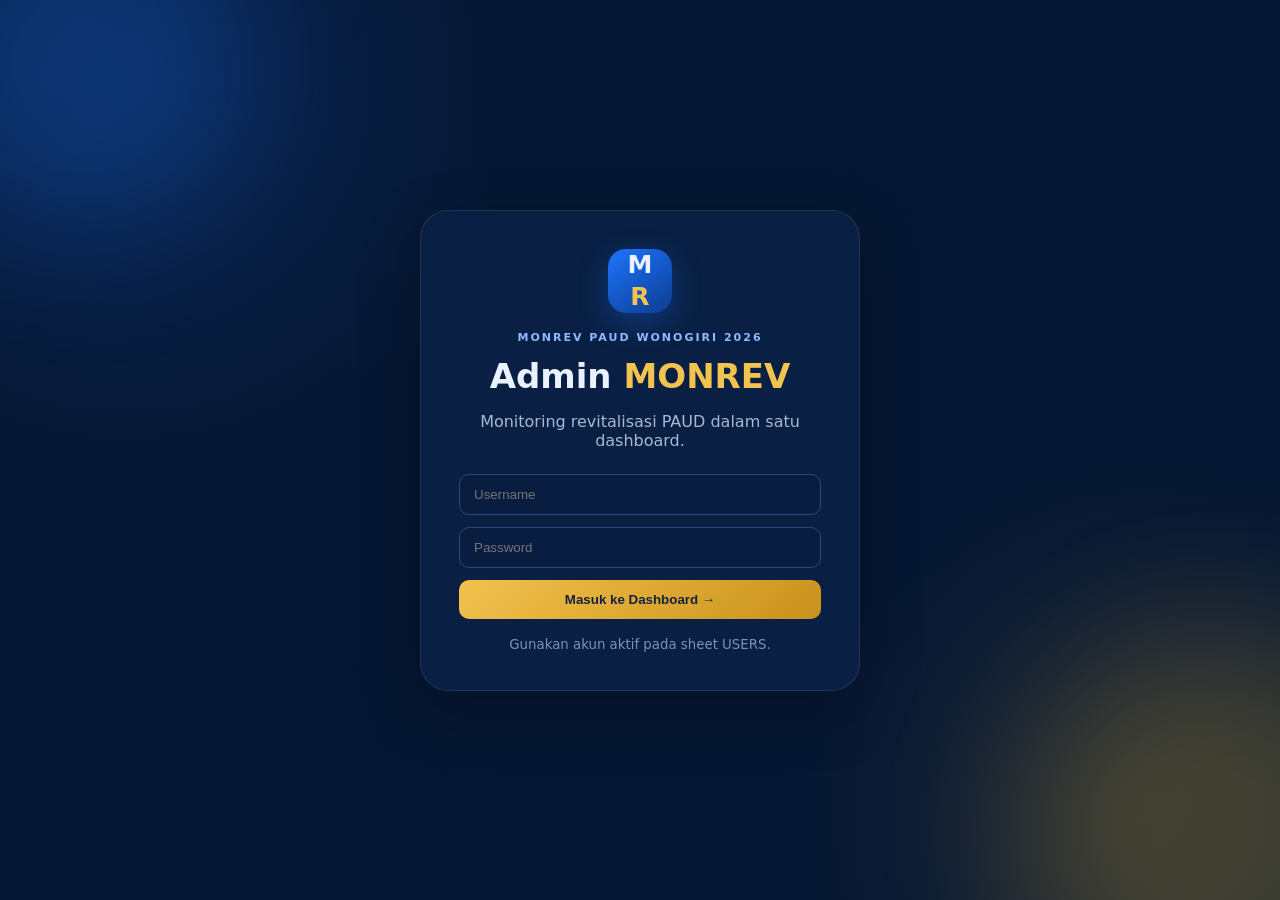
==== commit 2dd826b3: "Add files via upload" ====
--- a/index.html
+++ b/index.html
@@ -2,7 +2,7 @@
 <html lang="id">
 <head>
 <meta charset="utf-8"><meta name="viewport" content="width=device-width,initial-scale=1">
-<title>MONREV PAUD Wonogiri 2026 — Admin</title>
+<title>MONREV PAUD Wonogiri 2026 — Admin Monitoring</title>
 <link rel="stylesheet" href="assets/css/style.css">
 </head>
 <body>
@@ -18,7 +18,7 @@
   </div>
 </div>
 <div id="appView" class="hidden">
-<header class="topbar"><div class="brand"><div class="logo-mark sm">M<span>R</span></div><div><b>MONREV PAUD</b><small>WONOGIRI 2026</small></div></div><div class="top-actions"><div class="user-pill"><span class="pulse"></span><span id="userLabel"></span></div><button id="logoutBtn" class="ghost">Keluar</button></div></header>
+<header class="topbar"><button id="sidebarToggle" class="sidebar-toggle" title="Minimalkan menu">☰</button><div class="brand"><div class="logo-mark sm">M<span>R</span></div><div><b>MONREV PAUD</b><small>WONOGIRI 2026</small></div></div><div class="top-actions"><div class="user-pill"><span class="pulse"></span><span id="userLabel"></span></div><button id="logoutBtn" class="ghost">Keluar</button></div></header>
 <div class="layout">
 <aside class="sidebar glass">
 <div class="section-label">NAVIGASI</div>
@@ -35,11 +35,12 @@
 <button class="nav" data-page="dokumen">▤ <span>Dokumen PAUD</span></button>
 <div class="section-label">SISTEM</div>
 <button class="nav" data-page="users">♙ <span>Pengguna</span></button>
-<button class="nav" data-page="petunjuk">? <span>Petunjuk</span></button>
+<button class="nav" data-page="petunjuk">? <span>Petunjuk</span></button><a class="nav nav-link" href="pimpinan/">◉ <span>Dashboard Pimpinan</span></a>
 </aside>
 <main class="content">
 <section id="dashboard" class="page active-page"></section><section id="rekap" class="page"></section><section id="sekolah" class="page"></section><section id="mingguan" class="page"></section><section id="bulanan" class="page"></section><section id="indikator" class="page"></section><section id="kendala" class="page"></section><section id="dokumentasi" class="page"></section><section id="dokumen" class="page"></section><section id="users" class="page"></section><section id="petunjuk" class="page"></section>
 </main></div></div>
+<div id="loadingOverlay" class="loading-overlay hidden"><div class="loading-box"><div class="spinner"></div><div id="loadingText">Memuat data...</div><div class="loading-bar"><span></span></div></div></div>
 <div id="toast"></div><div id="modal" class="modal hidden"></div>
 <script src="assets/js/app.js"></script>
 </body></html>
--- a/assets/css/style.css
+++ b/assets/css/style.css
@@ -1 +1,28 @@
 *{box-sizing:border-box}body{margin:0;font-family:Inter,system-ui,-apple-system,Segoe UI,Arial,sans-serif;background:#071a3a;color:#eaf1ff;min-height:100vh}.hidden{display:none!important}.bg-orb{position:fixed;border-radius:50%;filter:blur(70px);opacity:.22;pointer-events:none}.orb1{width:360px;height:360px;background:#1d75ff;top:-120px;left:-100px}.orb2{width:420px;height:420px;background:#d7a62a;right:-150px;bottom:-150px}.glass{background:rgba(11,34,72,.86);border:1px solid rgba(255,255,255,.09);box-shadow:0 20px 60px rgba(0,0,0,.25);backdrop-filter:blur(14px)}.login-shell{min-height:100vh;display:grid;place-items:center;padding:24px}.login-card{width:min(440px,100%);padding:38px;border-radius:28px;text-align:center}.logo-mark{width:64px;height:64px;border-radius:18px;display:grid;place-items:center;margin:0 auto 18px;background:linear-gradient(145deg,#1d75ff,#0c3c91);font-size:25px;font-weight:900;box-shadow:0 10px 30px rgba(29,117,255,.3)}.logo-mark span{color:#f3c34f}.logo-mark.sm{width:42px;height:42px;border-radius:12px;margin:0;font-size:17px}.eyebrow{font-size:11px;letter-spacing:2px;color:#91b9ff;font-weight:800}.login-card h1{font-size:34px;margin:12px 0 8px}.login-card h1 span{color:#f3c34f}.login-card p{color:#a9b8d4}.login-card small{display:block;color:#8092b1;margin-top:18px}form{display:grid;gap:12px;margin-top:24px}input,select,textarea{width:100%;padding:12px 14px;border:1px solid #294a7c;background:#081d40;color:#fff;border-radius:10px;outline:none}input:focus,select:focus,textarea:focus{border-color:#4d93ff;box-shadow:0 0 0 3px rgba(77,147,255,.12)}textarea{min-height:90px;resize:vertical}.gold-btn,.primary{border:0;border-radius:10px;padding:12px 16px;background:linear-gradient(135deg,#f2c14d,#c9921c);color:#14233d;font-weight:900;cursor:pointer}.ghost,.secondary,.danger{border:1px solid #36527d;background:#10294f;color:#dce9ff;border-radius:9px;padding:9px 13px;cursor:pointer}.danger{border-color:#8c3941;color:#ffc7cc}.topbar{height:72px;background:#061632;display:flex;align-items:center;justify-content:space-between;padding:0 24px;border-bottom:1px solid rgba(255,255,255,.08);position:sticky;top:0;z-index:20}.brand{display:flex;gap:11px;align-items:center}.brand b{display:block}.brand small{color:#7e9ac4;font-size:10px;letter-spacing:1.5px}.top-actions{display:flex;gap:12px;align-items:center}.user-pill{padding:8px 12px;border-radius:99px;background:#0d254a;border:1px solid #203f6c;font-size:13px}.pulse{display:inline-block;width:8px;height:8px;border-radius:50%;background:#4ee38b;margin-right:7px}.layout{display:flex;min-height:calc(100vh - 72px)}.sidebar{width:245px;padding:20px 13px;position:sticky;top:72px;height:calc(100vh - 72px);overflow:auto}.section-label{font-size:10px;letter-spacing:1.6px;color:#6f8ab4;margin:16px 10px 8px;font-weight:900}.nav{width:100%;display:flex;align-items:center;gap:11px;background:transparent;color:#aebed8;border:0;border-radius:10px;padding:11px 12px;text-align:left;cursor:pointer;margin:3px 0}.nav:hover,.nav.active{background:linear-gradient(90deg,rgba(34,113,235,.23),rgba(34,113,235,.06));color:#fff}.content{flex:1;padding:28px;max-width:1500px;width:100%}.page{display:none;animation:fade .25s ease}.active-page{display:block}@keyframes fade{from{opacity:0;transform:translateY(5px)}to{opacity:1;transform:none}}.page-title{display:flex;align-items:end;justify-content:space-between;gap:20px;margin-bottom:20px}.page-title h2{margin:0;font-size:27px}.page-title p{margin:6px 0 0;color:#8197ba}.grid{display:grid;grid-template-columns:repeat(4,minmax(0,1fr));gap:14px}.card{background:#0b2348;border:1px solid #193b69;border-radius:16px;padding:18px}.metric .label{color:#7e98be;font-size:12px}.metric .value{font-size:30px;font-weight:900;margin-top:8px}.metric .sub{font-size:11px;color:#7890b4;margin-top:5px}.table-card{background:#0a2144;border:1px solid #193b69;border-radius:16px;overflow:hidden}.table-wrap{overflow:auto}.toolbar{display:flex;flex-wrap:wrap;gap:10px;padding:15px;border-bottom:1px solid #193b69}.toolbar input{max-width:320px}.table{width:100%;border-collapse:collapse;min-width:850px}.table th,.table td{padding:11px 12px;border-bottom:1px solid #17365f;text-align:left;font-size:12px;vertical-align:top}.table th{color:#9ab7df;background:#0b274f;position:sticky;top:0}.table td{color:#d9e5f7}.actions{display:flex;gap:6px;white-space:nowrap}.badge{display:inline-block;padding:4px 8px;border-radius:99px;background:#123767;color:#bcd5ff;font-size:10px}.form-grid{display:grid;grid-template-columns:repeat(2,minmax(0,1fr));gap:14px}.field label{display:block;font-size:11px;color:#89a3c9;margin-bottom:6px;font-weight:700}.field.full{grid-column:1/-1}.modal{position:fixed;inset:0;background:rgba(1,10,24,.72);z-index:50;display:grid;place-items:center;padding:20px}.modal-box{width:min(850px,100%);max-height:90vh;overflow:auto;background:#092044;border:1px solid #244875;border-radius:18px;padding:22px}.modal-head{display:flex;justify-content:space-between;align-items:center;margin-bottom:16px}.modal-head h3{margin:0}.modal-actions{display:flex;justify-content:flex-end;gap:9px;margin-top:18px}.school-head{display:grid;grid-template-columns:2fr 1fr 1fr 1fr;gap:12px}.rekap-sections{display:grid;grid-template-columns:repeat(2,minmax(0,1fr));gap:14px;margin-top:14px}.list{margin:0;padding:0;list-style:none}.list li{padding:10px 0;border-bottom:1px solid #19385f}.empty{padding:35px;text-align:center;color:#7890b4}.error{padding:14px;background:#401d28;border:1px solid #7d3544;border-radius:10px;color:#ffc8ce}#toast{position:fixed;right:22px;bottom:22px;z-index:100;max-width:420px}.toast{padding:13px 16px;border-radius:10px;background:#102b52;border:1px solid #2d5689;box-shadow:0 15px 35px #0007}.toast.bad{background:#4a1e2a;border-color:#8d3d4c}@media(max-width:1000px){.grid{grid-template-columns:repeat(2,1fr)}.sidebar{width:205px}.school-head,.rekap-sections{grid-template-columns:1fr 1fr}}@media(max-width:700px){.sidebar{display:none}.content{padding:16px}.grid,.form-grid,.school-head,.rekap-sections{grid-template-columns:1fr}.topbar{padding:0 12px}.user-pill{display:none}}
+
+/* V7 UX: collapsible sidebar + loading + transitions */
+.sidebar-toggle{position:fixed;left:18px;top:18px;z-index:50;width:42px;height:42px;border:1px solid rgba(255,255,255,.12);border-radius:12px;background:rgba(8,28,62,.82);color:#dce9ff;cursor:pointer;backdrop-filter:blur(12px);transition:.25s;box-shadow:0 8px 24px rgba(0,0,0,.18)}
+.sidebar-toggle:hover{transform:translateY(-2px) scale(1.03);border-color:rgba(220,180,82,.55)}
+body.sidebar-collapsed .layout{grid-template-columns:78px 1fr}
+body.sidebar-collapsed .sidebar{padding-left:12px;padding-right:12px}
+body.sidebar-collapsed .sidebar .section-label,body.sidebar-collapsed .sidebar .nav span{display:none}
+body.sidebar-collapsed .sidebar .nav{justify-content:center;font-size:20px;padding:13px 8px}
+body.sidebar-collapsed .brand{margin-left:42px}
+body:not(.sidebar-collapsed) .brand{margin-left:48px}
+.loading-overlay{position:fixed;inset:0;z-index:999;background:rgba(3,14,32,.48);backdrop-filter:blur(5px);display:flex;align-items:center;justify-content:center;animation:fadeIn .18s ease}
+.loading-overlay.hidden{display:none}
+.loading-box{min-width:250px;padding:24px 28px;border-radius:18px;background:rgba(10,31,65,.96);border:1px solid rgba(255,255,255,.1);box-shadow:0 24px 80px rgba(0,0,0,.35);text-align:center;color:#e8f1ff;animation:popIn .22s ease}
+.spinner{width:32px;height:32px;border:3px solid rgba(255,255,255,.18);border-top-color:#e0b84f;border-radius:50%;margin:0 auto 13px;animation:spin .8s linear infinite}
+.loading-bar{height:3px;background:rgba(255,255,255,.1);border-radius:10px;margin-top:15px;overflow:hidden}.loading-bar span{display:block;height:100%;width:40%;background:#e0b84f;border-radius:10px;animation:loadingSlide 1.1s ease-in-out infinite}
+.loading-card{display:flex;gap:12px;align-items:center;justify-content:center;min-height:120px}.loading-card .spinner{margin:0;width:24px;height:24px}
+.fade-in{animation:fadeIn .35s ease both}.slide-up{animation:slideUp .35s ease both}.row-in{animation:fadeIn .22s ease both}.modal-pop{animation:popIn .22s ease both}.stagger>*{animation:slideUp .4s ease both}.stagger>*:nth-child(2){animation-delay:.05s}.stagger>*:nth-child(3){animation-delay:.1s}.stagger>*:nth-child(4){animation-delay:.15s}
+.error-box{border:1px solid rgba(255,100,100,.25);color:#ffb9b9}
+.select-caption{display:block;color:#8ca6cc;font-size:11px;margin-bottom:6px}
+@keyframes spin{to{transform:rotate(360deg)}}
+@keyframes fadeIn{from{opacity:0}to{opacity:1}}
+@keyframes slideUp{from{opacity:0;transform:translateY(12px)}to{opacity:1;transform:none}}
+@keyframes popIn{from{opacity:0;transform:scale(.96) translateY(8px)}to{opacity:1;transform:none}}
+@keyframes loadingSlide{0%{transform:translateX(-140%)}100%{transform:translateX(350%)}}
+@media(max-width:900px){body.sidebar-collapsed .layout,.layout{grid-template-columns:78px 1fr}.sidebar .section-label,.sidebar .nav span{display:none}.sidebar .nav{justify-content:center;padding:13px 8px}.brand{margin-left:48px!important}}
+/* V8 visual system */
+body{background:radial-gradient(circle at 10% 10%,rgba(29,117,255,.14),transparent 28%),radial-gradient(circle at 90% 90%,rgba(224,184,79,.1),transparent 25%),#061733}body.busy{cursor:progress}.hero{display:flex;justify-content:space-between;align-items:end;gap:20px;padding:24px 26px;margin-bottom:16px;border:1px solid rgba(84,143,226,.22);border-radius:22px;background:linear-gradient(135deg,rgba(12,39,79,.94),rgba(8,27,58,.9));box-shadow:0 18px 50px rgba(0,0,0,.18)}.hero h2{margin:6px 0;font-size:30px}.hero p{max-width:760px}.title-actions{display:flex;gap:8px;align-items:center}.filter-panel{display:grid;grid-template-columns:1fr 1fr 2fr auto auto;gap:10px;align-items:end;margin-bottom:16px;background:rgba(10,32,66,.88)}.filter-panel label{display:block;color:#87a3ca;font-size:10px;font-weight:800;margin-bottom:6px}.metric{position:relative;overflow:hidden}.metric:after{content:"";position:absolute;width:90px;height:90px;border-radius:50%;right:-35px;top:-35px;background:rgba(57,132,255,.08)}.metric-icon{font-size:21px;display:block;margin-bottom:8px}.metric small{color:#7893ba}.metric strong{display:block;font-size:31px;margin-top:7px}.dashboard-grid{display:grid;grid-template-columns:2fr 1fr;gap:14px;margin-top:14px}.dashboard-grid>.card,.grid.two>.card{min-width:0}.grid.two{grid-template-columns:1fr 1fr;margin-top:14px}.card-head{display:flex;justify-content:space-between;align-items:start;gap:12px;margin-bottom:12px}.card-head h3{margin:0}.card-head p{margin:4px 0 0;font-size:12px}.chart-line{height:235px;display:flex;align-items:end;gap:10px;padding:18px 8px 0}.chart-col{height:100%;flex:1;min-width:28px;display:flex;flex-direction:column;justify-content:end;align-items:center}.chart-col .chart-value{font-size:10px;color:#cbdcff;margin-bottom:5px}.chart-bar{height:175px;width:70%;max-width:34px;display:flex;align-items:end;background:rgba(255,255,255,.035);border-radius:8px 8px 3px 3px;overflow:hidden}.chart-bar i{display:block;width:100%;background:linear-gradient(180deg,#4b98ff,#1b5dbf);border-radius:8px 8px 3px 3px;min-height:2px;transition:height .7s cubic-bezier(.2,.8,.2,1)}.chart-col small{font-size:9px;color:#728bb0;margin-top:7px}.status-list>div{display:flex;justify-content:space-between;padding:13px 0;border-bottom:1px solid #19385f}.status-list b{font-size:18px}.school-progress-grid{display:grid;grid-template-columns:repeat(3,minmax(0,1fr));gap:12px}.progress-card{padding:15px;border:1px solid #193b69;background:#092044;border-radius:14px;transition:.25s}.progress-card:hover{transform:translateY(-3px);border-color:#3569a1;box-shadow:0 12px 30px rgba(0,0,0,.18)}.pc-top{display:flex;justify-content:space-between;gap:10px;align-items:start}.pc-top small{display:block;color:#7992b6;margin-top:4px}.progress-track{height:8px;background:#12305a;border-radius:99px;margin:14px 0 8px;overflow:hidden}.progress-track i{display:block;height:100%;background:linear-gradient(90deg,#1d75ff,#e0b84f);border-radius:99px;transition:width .8s cubic-bezier(.2,.8,.2,1)}.pc-foot,.mini-stats{display:flex;justify-content:space-between;gap:10px;color:#91a6c6;font-size:11px}.mini-stats span{padding:12px 14px;border-radius:10px;background:#092044;border:1px solid #193a63;flex:1}.mini-stats b{display:block;font-size:18px;color:#fff;margin-top:4px}.link-btn{color:#9dc6ff;text-decoration:none;font-weight:700}.link-btn:hover{text-decoration:underline}.info-list{display:grid;gap:0}.info-row{display:grid;grid-template-columns:repeat(5,minmax(0,1fr));gap:10px;padding:11px 0;border-bottom:1px solid #18385f}.info-row span{font-size:12px;word-break:break-word}.info-row small{display:block;color:#708bb1;font-size:9px;margin-bottom:3px}.school-hero{display:grid;grid-template-columns:2fr 1fr 1fr;gap:14px}.school-hero h2{margin:5px 0}.school-meta{margin-top:12px;color:#91a7c7;font-size:12px}.upload-note{font-size:11px;color:#7f98bb;background:#092044;border:1px solid #193a63;border-radius:10px;padding:10px;margin-top:12px}.select-caption{font-weight:800}.badge.ok{background:#123f31;color:#a6e9c9}.badge.warn{background:#493b18;color:#f3d78e}.badge.bad{background:#4a2029;color:#ffc5cb}.badge.neutral{background:#153762;color:#bfd6f6}@media(max-width:1050px){.school-progress-grid{grid-template-columns:1fr 1fr}.dashboard-grid{grid-template-columns:1fr}.filter-panel{grid-template-columns:1fr 1fr 1fr}.school-hero{grid-template-columns:1fr 1fr}}@media(max-width:700px){.hero,.page-title{align-items:start;flex-direction:column}.title-actions{width:100%;flex-wrap:wrap}.filter-panel,.grid.two,.school-progress-grid,.school-hero{grid-template-columns:1fr}.info-row{grid-template-columns:1fr 1fr}.content{padding:16px}}
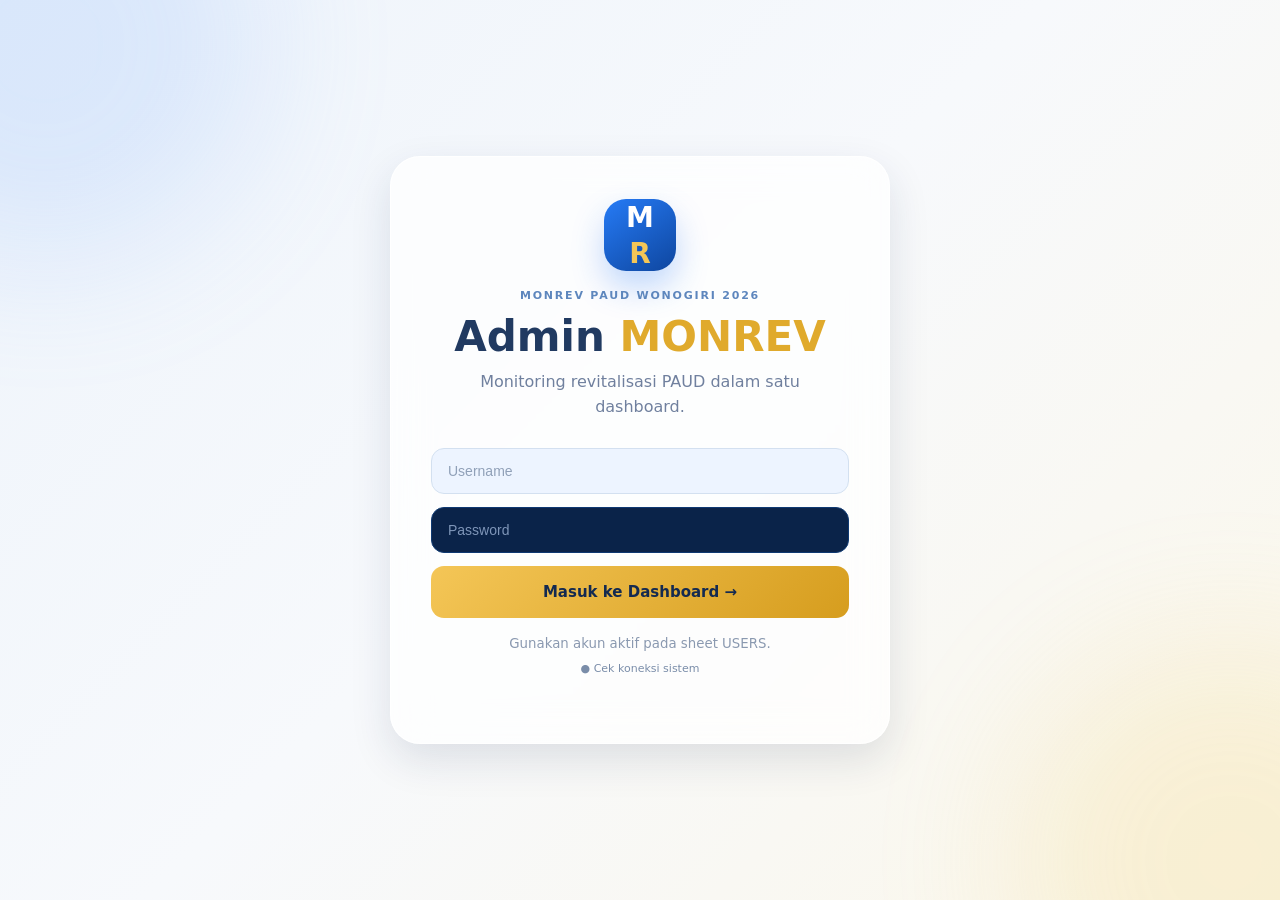
==== commit 7b04f26c: "Add files via upload" ====
--- a/index.html
+++ b/index.html
@@ -14,7 +14,7 @@
     <h1>Admin <span>MONREV</span></h1>
     <p>Monitoring revitalisasi PAUD dalam satu dashboard.</p>
     <form id="loginForm"><input id="username" placeholder="Username" required><input id="password" type="password" placeholder="Password" required><button class="gold-btn">Masuk ke Dashboard <b>→</b></button></form>
-    <small>Gunakan akun aktif pada sheet USERS.</small>
+    <small>Gunakan akun aktif pada sheet USERS.</small><button type="button" class="connection-check" onclick="checkConnection()">● Cek koneksi sistem</button><div id="connectionStatus" class="connection-status" aria-live="polite"></div>
   </div>
 </div>
 <div id="appView" class="hidden">
--- a/assets/css/style.css
+++ b/assets/css/style.css
@@ -1,28 +1,11 @@
-*{box-sizing:border-box}body{margin:0;font-family:Inter,system-ui,-apple-system,Segoe UI,Arial,sans-serif;background:#071a3a;color:#eaf1ff;min-height:100vh}.hidden{display:none!important}.bg-orb{position:fixed;border-radius:50%;filter:blur(70px);opacity:.22;pointer-events:none}.orb1{width:360px;height:360px;background:#1d75ff;top:-120px;left:-100px}.orb2{width:420px;height:420px;background:#d7a62a;right:-150px;bottom:-150px}.glass{background:rgba(11,34,72,.86);border:1px solid rgba(255,255,255,.09);box-shadow:0 20px 60px rgba(0,0,0,.25);backdrop-filter:blur(14px)}.login-shell{min-height:100vh;display:grid;place-items:center;padding:24px}.login-card{width:min(440px,100%);padding:38px;border-radius:28px;text-align:center}.logo-mark{width:64px;height:64px;border-radius:18px;display:grid;place-items:center;margin:0 auto 18px;background:linear-gradient(145deg,#1d75ff,#0c3c91);font-size:25px;font-weight:900;box-shadow:0 10px 30px rgba(29,117,255,.3)}.logo-mark span{color:#f3c34f}.logo-mark.sm{width:42px;height:42px;border-radius:12px;margin:0;font-size:17px}.eyebrow{font-size:11px;letter-spacing:2px;color:#91b9ff;font-weight:800}.login-card h1{font-size:34px;margin:12px 0 8px}.login-card h1 span{color:#f3c34f}.login-card p{color:#a9b8d4}.login-card small{display:block;color:#8092b1;margin-top:18px}form{display:grid;gap:12px;margin-top:24px}input,select,textarea{width:100%;padding:12px 14px;border:1px solid #294a7c;background:#081d40;color:#fff;border-radius:10px;outline:none}input:focus,select:focus,textarea:focus{border-color:#4d93ff;box-shadow:0 0 0 3px rgba(77,147,255,.12)}textarea{min-height:90px;resize:vertical}.gold-btn,.primary{border:0;border-radius:10px;padding:12px 16px;background:linear-gradient(135deg,#f2c14d,#c9921c);color:#14233d;font-weight:900;cursor:pointer}.ghost,.secondary,.danger{border:1px solid #36527d;background:#10294f;color:#dce9ff;border-radius:9px;padding:9px 13px;cursor:pointer}.danger{border-color:#8c3941;color:#ffc7cc}.topbar{height:72px;background:#061632;display:flex;align-items:center;justify-content:space-between;padding:0 24px;border-bottom:1px solid rgba(255,255,255,.08);position:sticky;top:0;z-index:20}.brand{display:flex;gap:11px;align-items:center}.brand b{display:block}.brand small{color:#7e9ac4;font-size:10px;letter-spacing:1.5px}.top-actions{display:flex;gap:12px;align-items:center}.user-pill{padding:8px 12px;border-radius:99px;background:#0d254a;border:1px solid #203f6c;font-size:13px}.pulse{display:inline-block;width:8px;height:8px;border-radius:50%;background:#4ee38b;margin-right:7px}.layout{display:flex;min-height:calc(100vh - 72px)}.sidebar{width:245px;padding:20px 13px;position:sticky;top:72px;height:calc(100vh - 72px);overflow:auto}.section-label{font-size:10px;letter-spacing:1.6px;color:#6f8ab4;margin:16px 10px 8px;font-weight:900}.nav{width:100%;display:flex;align-items:center;gap:11px;background:transparent;color:#aebed8;border:0;border-radius:10px;padding:11px 12px;text-align:left;cursor:pointer;margin:3px 0}.nav:hover,.nav.active{background:linear-gradient(90deg,rgba(34,113,235,.23),rgba(34,113,235,.06));color:#fff}.content{flex:1;padding:28px;max-width:1500px;width:100%}.page{display:none;animation:fade .25s ease}.active-page{display:block}@keyframes fade{from{opacity:0;transform:translateY(5px)}to{opacity:1;transform:none}}.page-title{display:flex;align-items:end;justify-content:space-between;gap:20px;margin-bottom:20px}.page-title h2{margin:0;font-size:27px}.page-title p{margin:6px 0 0;color:#8197ba}.grid{display:grid;grid-template-columns:repeat(4,minmax(0,1fr));gap:14px}.card{background:#0b2348;border:1px solid #193b69;border-radius:16px;padding:18px}.metric .label{color:#7e98be;font-size:12px}.metric .value{font-size:30px;font-weight:900;margin-top:8px}.metric .sub{font-size:11px;color:#7890b4;margin-top:5px}.table-card{background:#0a2144;border:1px solid #193b69;border-radius:16px;overflow:hidden}.table-wrap{overflow:auto}.toolbar{display:flex;flex-wrap:wrap;gap:10px;padding:15px;border-bottom:1px solid #193b69}.toolbar input{max-width:320px}.table{width:100%;border-collapse:collapse;min-width:850px}.table th,.table td{padding:11px 12px;border-bottom:1px solid #17365f;text-align:left;font-size:12px;vertical-align:top}.table th{color:#9ab7df;background:#0b274f;position:sticky;top:0}.table td{color:#d9e5f7}.actions{display:flex;gap:6px;white-space:nowrap}.badge{display:inline-block;padding:4px 8px;border-radius:99px;background:#123767;color:#bcd5ff;font-size:10px}.form-grid{display:grid;grid-template-columns:repeat(2,minmax(0,1fr));gap:14px}.field label{display:block;font-size:11px;color:#89a3c9;margin-bottom:6px;font-weight:700}.field.full{grid-column:1/-1}.modal{position:fixed;inset:0;background:rgba(1,10,24,.72);z-index:50;display:grid;place-items:center;padding:20px}.modal-box{width:min(850px,100%);max-height:90vh;overflow:auto;background:#092044;border:1px solid #244875;border-radius:18px;padding:22px}.modal-head{display:flex;justify-content:space-between;align-items:center;margin-bottom:16px}.modal-head h3{margin:0}.modal-actions{display:flex;justify-content:flex-end;gap:9px;margin-top:18px}.school-head{display:grid;grid-template-columns:2fr 1fr 1fr 1fr;gap:12px}.rekap-sections{display:grid;grid-template-columns:repeat(2,minmax(0,1fr));gap:14px;margin-top:14px}.list{margin:0;padding:0;list-style:none}.list li{padding:10px 0;border-bottom:1px solid #19385f}.empty{padding:35px;text-align:center;color:#7890b4}.error{padding:14px;background:#401d28;border:1px solid #7d3544;border-radius:10px;color:#ffc8ce}#toast{position:fixed;right:22px;bottom:22px;z-index:100;max-width:420px}.toast{padding:13px 16px;border-radius:10px;background:#102b52;border:1px solid #2d5689;box-shadow:0 15px 35px #0007}.toast.bad{background:#4a1e2a;border-color:#8d3d4c}@media(max-width:1000px){.grid{grid-template-columns:repeat(2,1fr)}.sidebar{width:205px}.school-head,.rekap-sections{grid-template-columns:1fr 1fr}}@media(max-width:700px){.sidebar{display:none}.content{padding:16px}.grid,.form-grid,.school-head,.rekap-sections{grid-template-columns:1fr}.topbar{padding:0 12px}.user-pill{display:none}}
-
-/* V7 UX: collapsible sidebar + loading + transitions */
-.sidebar-toggle{position:fixed;left:18px;top:18px;z-index:50;width:42px;height:42px;border:1px solid rgba(255,255,255,.12);border-radius:12px;background:rgba(8,28,62,.82);color:#dce9ff;cursor:pointer;backdrop-filter:blur(12px);transition:.25s;box-shadow:0 8px 24px rgba(0,0,0,.18)}
-.sidebar-toggle:hover{transform:translateY(-2px) scale(1.03);border-color:rgba(220,180,82,.55)}
-body.sidebar-collapsed .layout{grid-template-columns:78px 1fr}
-body.sidebar-collapsed .sidebar{padding-left:12px;padding-right:12px}
-body.sidebar-collapsed .sidebar .section-label,body.sidebar-collapsed .sidebar .nav span{display:none}
-body.sidebar-collapsed .sidebar .nav{justify-content:center;font-size:20px;padding:13px 8px}
-body.sidebar-collapsed .brand{margin-left:42px}
-body:not(.sidebar-collapsed) .brand{margin-left:48px}
-.loading-overlay{position:fixed;inset:0;z-index:999;background:rgba(3,14,32,.48);backdrop-filter:blur(5px);display:flex;align-items:center;justify-content:center;animation:fadeIn .18s ease}
-.loading-overlay.hidden{display:none}
-.loading-box{min-width:250px;padding:24px 28px;border-radius:18px;background:rgba(10,31,65,.96);border:1px solid rgba(255,255,255,.1);box-shadow:0 24px 80px rgba(0,0,0,.35);text-align:center;color:#e8f1ff;animation:popIn .22s ease}
-.spinner{width:32px;height:32px;border:3px solid rgba(255,255,255,.18);border-top-color:#e0b84f;border-radius:50%;margin:0 auto 13px;animation:spin .8s linear infinite}
-.loading-bar{height:3px;background:rgba(255,255,255,.1);border-radius:10px;margin-top:15px;overflow:hidden}.loading-bar span{display:block;height:100%;width:40%;background:#e0b84f;border-radius:10px;animation:loadingSlide 1.1s ease-in-out infinite}
-.loading-card{display:flex;gap:12px;align-items:center;justify-content:center;min-height:120px}.loading-card .spinner{margin:0;width:24px;height:24px}
-.fade-in{animation:fadeIn .35s ease both}.slide-up{animation:slideUp .35s ease both}.row-in{animation:fadeIn .22s ease both}.modal-pop{animation:popIn .22s ease both}.stagger>*{animation:slideUp .4s ease both}.stagger>*:nth-child(2){animation-delay:.05s}.stagger>*:nth-child(3){animation-delay:.1s}.stagger>*:nth-child(4){animation-delay:.15s}
-.error-box{border:1px solid rgba(255,100,100,.25);color:#ffb9b9}
-.select-caption{display:block;color:#8ca6cc;font-size:11px;margin-bottom:6px}
-@keyframes spin{to{transform:rotate(360deg)}}
-@keyframes fadeIn{from{opacity:0}to{opacity:1}}
-@keyframes slideUp{from{opacity:0;transform:translateY(12px)}to{opacity:1;transform:none}}
-@keyframes popIn{from{opacity:0;transform:scale(.96) translateY(8px)}to{opacity:1;transform:none}}
-@keyframes loadingSlide{0%{transform:translateX(-140%)}100%{transform:translateX(350%)}}
-@media(max-width:900px){body.sidebar-collapsed .layout,.layout{grid-template-columns:78px 1fr}.sidebar .section-label,.sidebar .nav span{display:none}.sidebar .nav{justify-content:center;padding:13px 8px}.brand{margin-left:48px!important}}
-/* V8 visual system */
-body{background:radial-gradient(circle at 10% 10%,rgba(29,117,255,.14),transparent 28%),radial-gradient(circle at 90% 90%,rgba(224,184,79,.1),transparent 25%),#061733}body.busy{cursor:progress}.hero{display:flex;justify-content:space-between;align-items:end;gap:20px;padding:24px 26px;margin-bottom:16px;border:1px solid rgba(84,143,226,.22);border-radius:22px;background:linear-gradient(135deg,rgba(12,39,79,.94),rgba(8,27,58,.9));box-shadow:0 18px 50px rgba(0,0,0,.18)}.hero h2{margin:6px 0;font-size:30px}.hero p{max-width:760px}.title-actions{display:flex;gap:8px;align-items:center}.filter-panel{display:grid;grid-template-columns:1fr 1fr 2fr auto auto;gap:10px;align-items:end;margin-bottom:16px;background:rgba(10,32,66,.88)}.filter-panel label{display:block;color:#87a3ca;font-size:10px;font-weight:800;margin-bottom:6px}.metric{position:relative;overflow:hidden}.metric:after{content:"";position:absolute;width:90px;height:90px;border-radius:50%;right:-35px;top:-35px;background:rgba(57,132,255,.08)}.metric-icon{font-size:21px;display:block;margin-bottom:8px}.metric small{color:#7893ba}.metric strong{display:block;font-size:31px;margin-top:7px}.dashboard-grid{display:grid;grid-template-columns:2fr 1fr;gap:14px;margin-top:14px}.dashboard-grid>.card,.grid.two>.card{min-width:0}.grid.two{grid-template-columns:1fr 1fr;margin-top:14px}.card-head{display:flex;justify-content:space-between;align-items:start;gap:12px;margin-bottom:12px}.card-head h3{margin:0}.card-head p{margin:4px 0 0;font-size:12px}.chart-line{height:235px;display:flex;align-items:end;gap:10px;padding:18px 8px 0}.chart-col{height:100%;flex:1;min-width:28px;display:flex;flex-direction:column;justify-content:end;align-items:center}.chart-col .chart-value{font-size:10px;color:#cbdcff;margin-bottom:5px}.chart-bar{height:175px;width:70%;max-width:34px;display:flex;align-items:end;background:rgba(255,255,255,.035);border-radius:8px 8px 3px 3px;overflow:hidden}.chart-bar i{display:block;width:100%;background:linear-gradient(180deg,#4b98ff,#1b5dbf);border-radius:8px 8px 3px 3px;min-height:2px;transition:height .7s cubic-bezier(.2,.8,.2,1)}.chart-col small{font-size:9px;color:#728bb0;margin-top:7px}.status-list>div{display:flex;justify-content:space-between;padding:13px 0;border-bottom:1px solid #19385f}.status-list b{font-size:18px}.school-progress-grid{display:grid;grid-template-columns:repeat(3,minmax(0,1fr));gap:12px}.progress-card{padding:15px;border:1px solid #193b69;background:#092044;border-radius:14px;transition:.25s}.progress-card:hover{transform:translateY(-3px);border-color:#3569a1;box-shadow:0 12px 30px rgba(0,0,0,.18)}.pc-top{display:flex;justify-content:space-between;gap:10px;align-items:start}.pc-top small{display:block;color:#7992b6;margin-top:4px}.progress-track{height:8px;background:#12305a;border-radius:99px;margin:14px 0 8px;overflow:hidden}.progress-track i{display:block;height:100%;background:linear-gradient(90deg,#1d75ff,#e0b84f);border-radius:99px;transition:width .8s cubic-bezier(.2,.8,.2,1)}.pc-foot,.mini-stats{display:flex;justify-content:space-between;gap:10px;color:#91a6c6;font-size:11px}.mini-stats span{padding:12px 14px;border-radius:10px;background:#092044;border:1px solid #193a63;flex:1}.mini-stats b{display:block;font-size:18px;color:#fff;margin-top:4px}.link-btn{color:#9dc6ff;text-decoration:none;font-weight:700}.link-btn:hover{text-decoration:underline}.info-list{display:grid;gap:0}.info-row{display:grid;grid-template-columns:repeat(5,minmax(0,1fr));gap:10px;padding:11px 0;border-bottom:1px solid #18385f}.info-row span{font-size:12px;word-break:break-word}.info-row small{display:block;color:#708bb1;font-size:9px;margin-bottom:3px}.school-hero{display:grid;grid-template-columns:2fr 1fr 1fr;gap:14px}.school-hero h2{margin:5px 0}.school-meta{margin-top:12px;color:#91a7c7;font-size:12px}.upload-note{font-size:11px;color:#7f98bb;background:#092044;border:1px solid #193a63;border-radius:10px;padding:10px;margin-top:12px}.select-caption{font-weight:800}.badge.ok{background:#123f31;color:#a6e9c9}.badge.warn{background:#493b18;color:#f3d78e}.badge.bad{background:#4a2029;color:#ffc5cb}.badge.neutral{background:#153762;color:#bfd6f6}@media(max-width:1050px){.school-progress-grid{grid-template-columns:1fr 1fr}.dashboard-grid{grid-template-columns:1fr}.filter-panel{grid-template-columns:1fr 1fr 1fr}.school-hero{grid-template-columns:1fr 1fr}}@media(max-width:700px){.hero,.page-title{align-items:start;flex-direction:column}.title-actions{width:100%;flex-wrap:wrap}.filter-panel,.grid.two,.school-progress-grid,.school-hero{grid-template-columns:1fr}.info-row{grid-template-columns:1fr 1fr}.content{padding:16px}}
+:root{--bg:#f4f7fb;--panel:#ffffff;--navy:#0b2348;--navy2:#102e59;--blue:#1d6ff2;--blue2:#4b94ff;--gold:#e0aa2c;--gold2:#f4c657;--text:#12213d;--muted:#6e7f9d;--line:#dce5f1;--good:#1b9a67;--warn:#b78113;--bad:#c7465a;--shadow:0 16px 42px rgba(21,45,83,.12)}*{box-sizing:border-box}html{scroll-behavior:smooth}body{margin:0;font-family:Inter,ui-sans-serif,system-ui,-apple-system,"Segoe UI",Arial,sans-serif;background:linear-gradient(135deg,#eef4fb 0%,#f7f9fc 48%,#fbf7ea 100%);color:var(--text);min-height:100vh}.hidden{display:none!important}.bg-orb{position:fixed;border-radius:50%;filter:blur(70px);opacity:.20;pointer-events:none;z-index:-1}.orb1{width:430px;height:430px;background:#86b4ff;top:-170px;left:-170px}.orb2{width:440px;height:440px;background:#f2d276;right:-170px;bottom:-180px}.glass{background:rgba(255,255,255,.72);border:1px solid rgba(255,255,255,.82);box-shadow:var(--shadow);backdrop-filter:blur(18px)}
+.login-shell{min-height:100vh;display:grid;place-items:center;padding:24px;position:relative}.login-card{width:min(500px,100%);padding:42px 40px;border-radius:30px;text-align:center;animation:cardIn .65s cubic-bezier(.2,.8,.2,1)}.login-card:before{content:"";display:block;position:absolute}.logo-mark{width:72px;height:72px;border-radius:22px;display:grid;place-items:center;margin:0 auto 18px;background:linear-gradient(145deg,#267bf6,#0e469f);color:#fff;font-size:28px;font-weight:900;box-shadow:0 16px 32px rgba(29,111,242,.27);animation:floatLogo 4s ease-in-out infinite}.logo-mark span{color:var(--gold2)}.logo-mark.sm{width:44px;height:44px;border-radius:13px;margin:0;font-size:17px;box-shadow:0 8px 22px rgba(29,111,242,.23);animation:none}.eyebrow{font-size:11px;letter-spacing:1.8px;color:#5d86bd;font-weight:900}.login-card h1{font-size:42px;line-height:1.08;margin:12px 0 9px;color:#213a61}.login-card h1 span{color:var(--gold)}.login-card p{margin:0 auto;color:#70809e;max-width:380px;line-height:1.6}.login-card small{display:block;color:#8a99b0;margin-top:18px}.login-card form{display:grid;gap:13px;margin-top:28px}.login-card input{background:#edf4ff;border:1px solid #d3e0f0;color:#19345c;padding:14px 16px;border-radius:13px;font-size:14px}.login-card input[type=password]{background:#0a2349;color:#fff;border-color:#0e3972}.login-card input::placeholder{color:#90a0b8}.login-card input[type=password]::placeholder{color:#7e95b8}.login-card .gold-btn{height:52px;border-radius:13px;font-size:15px}
+button{font:inherit}.gold-btn,.primary{border:0;border-radius:11px;padding:11px 16px;background:linear-gradient(135deg,var(--gold2),#d69d1e);color:#142a50;font-weight:900;cursor:pointer;transition:transform .2s ease,box-shadow .2s ease,filter .2s ease}.gold-btn:hover,.primary:hover{transform:translateY(-2px);box-shadow:0 12px 22px rgba(201,144,26,.22);filter:saturate(1.06)}.gold-btn:disabled,.primary:disabled,.secondary:disabled{opacity:.55;cursor:not-allowed;transform:none}.ghost,.secondary,.danger{border:1px solid #d4deec;background:#fff;color:#29466c;border-radius:10px;padding:9px 13px;cursor:pointer;transition:.2s ease}.ghost:hover,.secondary:hover{transform:translateY(-1px);border-color:#abc4e4;box-shadow:0 8px 16px rgba(36,77,126,.09)}.danger{border-color:#e4bac2;color:#a23244}.danger:hover{background:#fff4f5}
+.topbar{height:76px;background:rgba(8,28,62,.96);display:flex;align-items:center;gap:12px;justify-content:space-between;padding:0 22px;position:sticky;top:0;z-index:40;box-shadow:0 6px 22px rgba(5,20,44,.18)}.brand{display:flex;gap:11px;align-items:center;margin-left:55px}.brand b{display:block;color:#f5f8ff;font-size:14px}.brand small{color:#8fa7c9;font-size:10px;letter-spacing:1.6px}.top-actions{display:flex;gap:10px;align-items:center}.user-pill{padding:8px 12px;border-radius:99px;background:#0d254a;border:1px solid #24456f;color:#dbe8ff;font-size:13px}.pulse{display:inline-block;width:8px;height:8px;border-radius:50%;background:#45dc8b;margin-right:7px;box-shadow:0 0 0 5px rgba(69,220,139,.08);animation:pulse 2s infinite}.top-actions .ghost{background:transparent;color:#dbe8ff;border-color:#375882}.layout{display:flex;min-height:calc(100vh - 76px);min-width:0}.sidebar{flex:0 0 250px;width:250px;padding:16px 12px;position:sticky;top:76px;height:calc(100vh - 76px);overflow:auto;border-radius:0 24px 24px 0;background:rgba(245,249,255,.88);transition:flex-basis .28s ease,width .28s ease,padding .28s ease,transform .28s ease;box-shadow:12px 0 30px rgba(19,45,83,.07);z-index:30}.sidebar-toggle{position:absolute;left:15px;top:17px;z-index:45;width:40px;height:40px;border-radius:12px;border:1px solid rgba(255,255,255,.15);background:#0d2a56;color:#fff;cursor:pointer;box-shadow:0 8px 20px rgba(0,0,0,.15);transition:.25s ease}.sidebar-toggle:hover{transform:translateY(-2px) rotate(-2deg)}.section-label{font-size:10px;letter-spacing:1.5px;color:#8295b2;margin:18px 10px 7px;font-weight:900;transition:opacity .15s}.nav{width:100%;display:flex;align-items:center;gap:11px;background:transparent;color:#536b8e;border:0;border-radius:11px;padding:11px 12px;text-align:left;cursor:pointer;margin:3px 0;transition:transform .18s ease,background .2s ease,color .2s ease,box-shadow .2s ease}.nav:hover{transform:translateX(2px);background:#eaf2fd;color:#214c84}.nav.active{background:linear-gradient(90deg,#dbeaff,#eef5ff);color:#154b95;box-shadow:inset 3px 0 0 #317ef2}.nav span{white-space:nowrap;overflow:hidden;text-overflow:ellipsis}.sidebar-collapsed .sidebar{flex-basis:76px;width:76px;padding-left:8px;padding-right:8px}.sidebar-collapsed .sidebar .section-label{opacity:0;height:8px;margin:8px 0}.sidebar-collapsed .sidebar .nav{justify-content:center;padding:12px 7px}.sidebar-collapsed .sidebar .nav span{display:none}.sidebar-collapsed .brand{margin-left:55px}.content{flex:1;min-width:0;width:0;padding:26px clamp(16px,2.4vw,34px);transition:padding .25s ease}.page{display:none;animation:pageIn .28s ease}.active-page{display:block}.page-title{display:flex;align-items:flex-end;justify-content:space-between;gap:18px;margin-bottom:18px}.page-title h2{margin:0;font-size:28px;letter-spacing:-.5px}.page-title p{margin:7px 0 0;color:var(--muted)}
+.hero{display:flex;justify-content:space-between;align-items:flex-end;gap:18px;padding:24px 26px;margin-bottom:16px;border-radius:22px;background:linear-gradient(135deg,#0c2850,#153f73 58%,#1f5f9a);color:#fff;box-shadow:0 18px 38px rgba(18,55,100,.22);position:relative;overflow:hidden}.hero:after{content:"";position:absolute;width:220px;height:220px;border-radius:50%;right:-80px;top:-110px;background:rgba(255,255,255,.12);filter:blur(4px)}.hero h2{margin:6px 0 7px;font-size:30px;position:relative;z-index:1}.hero p{margin:0;color:#c8d9ef;max-width:720px;line-height:1.55;position:relative;z-index:1}.hero .gold-btn{position:relative;z-index:1}
+.card{background:rgba(255,255,255,.88);border:1px solid rgba(213,224,239,.96);border-radius:18px;padding:18px;box-shadow:0 10px 26px rgba(27,54,94,.07);min-width:0;transition:transform .2s ease,box-shadow .2s ease}.card:hover{box-shadow:0 14px 30px rgba(27,54,94,.1)}.grid{display:grid;grid-template-columns:repeat(4,minmax(0,1fr));gap:13px}.grid.two{grid-template-columns:repeat(2,minmax(0,1fr))}.metric{position:relative;overflow:hidden;padding:18px}.metric:after{content:"";position:absolute;width:80px;height:80px;border-radius:50%;right:-30px;top:-30px;background:rgba(29,111,242,.07)}.metric small{display:block;color:#6d83a3;font-size:11px;letter-spacing:.5px;font-weight:800}.metric strong{display:block;font-size:31px;line-height:1.05;margin-top:9px;color:#183661}.metric em{display:block;margin-top:6px;font-style:normal;color:#8292aa;font-size:11px}.metric-icon{display:inline-grid;place-items:center;width:36px;height:36px;border-radius:11px;background:#edf4ff;margin-bottom:8px;font-size:18px}.dashboard-grid{display:grid;grid-template-columns:minmax(0,1.65fr) minmax(0,1fr);gap:13px;margin-top:13px}.card-head{display:flex;justify-content:space-between;gap:12px;align-items:flex-start}.card h3{margin:0;font-size:17px;color:#203b61}.card p{color:#788aa5;line-height:1.55}.muted{color:#7b8ca5}.filter-panel{display:grid;grid-template-columns:minmax(150px,1fr) minmax(150px,1fr) minmax(190px,1.25fr) auto auto;gap:10px;align-items:end;margin-bottom:14px}.filter-panel label,.selector-card label{display:block;font-size:10px;font-weight:900;letter-spacing:1.1px;color:#7b8da8;margin-bottom:6px}input,select,textarea{width:100%;padding:11px 13px;border:1px solid #d5dfec;background:#f8fbff;color:#233b60;border-radius:10px;outline:none;transition:border .2s ease,box-shadow .2s ease,background .2s ease}input:focus,select:focus,textarea:focus{border-color:#70a5ef;box-shadow:0 0 0 3px rgba(65,128,225,.12);background:#fff}textarea{min-height:96px;resize:vertical}.status-list{display:grid;gap:9px;margin-top:4px}.status-list>div{display:flex;justify-content:space-between;align-items:center;padding:10px 11px;background:#f7faff;border:1px solid #e2eaf4;border-radius:11px}.status-list span{font-size:12px;color:#71839e}.status-list b{font-size:16px;color:#204575}.school-progress-grid{display:grid;grid-template-columns:repeat(2,minmax(0,1fr));gap:11px}.progress-card{border:1px solid #e1e9f3;border-radius:13px;padding:13px;background:#fbfdff;transition:transform .2s ease,box-shadow .2s ease}.progress-card:hover{transform:translateY(-2px);box-shadow:0 10px 24px rgba(25,63,108,.09)}.pc-top{display:flex;justify-content:space-between;gap:12px;align-items:flex-start}.pc-top b{display:block;font-size:13px;color:#1e3a62}.pc-top small{display:block;margin-top:3px;color:#8394aa}.progress-track{height:9px;background:#e4ebf3;border-radius:99px;overflow:hidden;margin-top:12px}.progress-track i{display:block;height:100%;width:0;background:linear-gradient(90deg,#2d79f0,#4bd09c);border-radius:inherit;animation:growBar .9s ease-out forwards}.progress-track.large{height:12px}.pc-foot{display:flex;justify-content:space-between;gap:10px;margin-top:8px;color:#8090a7;font-size:11px}.badge{display:inline-flex;align-items:center;justify-content:center;padding:5px 8px;border-radius:99px;background:#edf3fb;color:#55708f;font-size:10px;font-weight:900;white-space:nowrap}.badge.ok{background:#e6f8ef;color:#16865a}.badge.warn{background:#fff5db;color:#ae7b10}.badge.bad{background:#ffebee;color:#bc3e51}.badge.neutral{background:#edf1f6;color:#60718c}.text-good{color:#148e60!important}.text-warn{color:#bd7e0d!important}.kpi-big{font-size:42px;font-weight:900;margin:13px 0 2px;color:#1c3d69}.mini-stats{display:flex;flex-wrap:wrap;gap:8px;margin-top:12px}.mini-stats span{padding:9px 11px;border:1px solid #e1e8f2;border-radius:10px;background:#fbfdff;color:#7b8ba1;font-size:11px}.mini-stats b{color:#224a78;margin-left:5px}
+.table-card{background:rgba(255,255,255,.9);border:1px solid #dbe5f0;border-radius:17px;overflow:hidden;min-width:0}.toolbar{display:flex;align-items:center;flex-wrap:wrap;gap:9px;padding:13px;border-bottom:1px solid #e2e9f2;background:#fbfdff}.searchbox{position:relative;max-width:360px;flex:1 1 240px}.searchbox span{position:absolute;left:12px;top:8px;color:#8193ac;font-size:18px}.searchbox input{padding-left:34px;background:#fff}.table-count{margin-left:auto;color:#8291a9;font-size:11px}.table-wrap{width:100%;max-width:100%;overflow-x:auto;overflow-y:auto}.table{width:100%;border-collapse:separate;border-spacing:0;table-layout:auto}.table th,.table td{padding:11px 12px;border-bottom:1px solid #e9eef5;text-align:left;font-size:12px;vertical-align:top;max-width:260px;overflow-wrap:anywhere}.table th{color:#6380a7;background:#f3f7fc;position:sticky;top:0;z-index:2;font-size:10px;letter-spacing:.6px}.table td{color:#324a6e}.table tbody tr{transition:background .15s ease}.table tbody tr:hover{background:#f9fbfe}.actions{display:flex;gap:6px;white-space:nowrap}.link-btn{display:inline-flex;align-items:center;gap:5px;padding:5px 8px;border-radius:8px;background:#edf4ff;color:#1762c2;text-decoration:none;font-weight:800;font-size:10px}.empty{padding:36px;text-align:center;color:#8796ac}.error{padding:14px;background:#fff2f4;border:1px solid #f1c0c8;border-radius:11px;color:#a93648}.upload-banner{display:flex;align-items:center;gap:14px;margin-bottom:14px;background:linear-gradient(135deg,#edf6ff,#fff9e8);border-color:#dbe7f3;position:relative;overflow:hidden}.upload-banner:after{content:"";position:absolute;width:180px;height:180px;border-radius:50%;right:-55px;top:-82px;background:rgba(244,198,87,.18)}.upload-icon{width:48px;height:48px;flex:0 0 auto;border-radius:15px;display:grid;place-items:center;background:linear-gradient(145deg,#297cf2,#1554a6);color:#fff;font-size:20px;box-shadow:0 10px 25px rgba(24,86,169,.2)}.upload-banner h3{margin:2px 0 4px}.upload-banner p{margin:0;max-width:700px}.upload-banner .gold-btn{margin-left:auto;position:relative;z-index:1}.doc-filter{margin-bottom:14px}.scurve-card{overflow:hidden}.scurve-wrap{margin-top:12px;overflow:hidden}.scurve{display:block;width:100%;height:auto;min-height:270px}.scurve .gridline,.gridline{stroke:#e6edf5;stroke-width:1}.scurve text{fill:#8192aa;font-size:11px}.scurve-plan,.scurve-actual{fill:none;stroke-width:3.2;stroke-linecap:round;stroke-linejoin:round;stroke-dasharray:1400;stroke-dashoffset:1400;animation:drawLine 1.4s .05s ease forwards}.scurve-plan{stroke:#e0a829}.scurve-actual{stroke:#2c86f3;animation-delay:.18s}.scurve-dot{fill:#2c86f3;stroke:#fff;stroke-width:2;animation:pop .35s ease both}.axis-label{font-size:10px;fill:#8a98ac}.legend{display:flex;gap:14px;align-items:center;flex-wrap:wrap;padding:8px 2px;color:#7d8ea6;font-size:11px}.legend i{display:inline-block;width:17px;height:3px;border-radius:99px;margin-right:5px;vertical-align:middle}.legend-plan{background:#e0a829}.legend-actual{background:#2c86f3}.insight-card-main{margin-top:13px}.insight-grid{display:grid;grid-template-columns:repeat(3,minmax(0,1fr));gap:10px;margin-top:12px}.insight-item{padding:13px;border-radius:13px;border:1px solid #e1e8f2;background:#fbfdff;min-height:84px}.insight-item b{display:block;font-size:21px;color:#24496f}.insight-item span{display:block;margin-top:5px;color:#7c8ca5;font-size:11px;line-height:1.4}.insight-item.good{background:#f0fbf6;border-color:#d6f0e3}.insight-item.warn{background:#fff9ea;border-color:#f0e0b1}.insight-item.alert{background:#fff2f4;border-color:#f1ccd2}.insight-note{margin-top:11px;padding:10px 12px;border-radius:10px;background:#f6f8fb;color:#7c8da5;font-size:10px;line-height:1.5}.info-list{overflow:auto}.info-row{display:grid;grid-template-columns:repeat(5,minmax(120px,1fr));gap:9px;padding:12px 0;border-bottom:1px solid #e8eef5}.info-row span{min-width:0}.info-row small{display:block;color:#8a99ae;font-size:9px;letter-spacing:.5px;margin-bottom:4px}.list-card{margin-top:13px}.selector-card{margin-bottom:13px;max-width:700px}.school-summary{display:grid;grid-template-columns:minmax(0,2.4fr) repeat(3,minmax(120px,1fr));gap:14px;align-items:end;margin-bottom:13px}.school-summary h2{margin:6px 0 5px}.school-summary p{margin:0}.school-summary small{display:block;font-size:10px;color:#8091aa;font-weight:800;letter-spacing:.7px}.school-summary strong{display:block;font-size:24px;color:#214773;margin-top:7px}.small-strong{font-size:15px!important;line-height:1.35}.modal{position:fixed;inset:0;background:rgba(9,24,48,.48);backdrop-filter:blur(5px);z-index:100;display:grid;place-items:center;padding:18px}.modal-box{width:min(920px,100%);max-height:90vh;overflow:auto;background:#fff;border:1px solid #dce5f0;border-radius:20px;padding:22px;box-shadow:0 30px 80px rgba(14,35,66,.25)}.modal-head{display:flex;justify-content:space-between;gap:15px;align-items:flex-start;margin-bottom:15px}.modal-head h3{margin:2px 0}.modal-head p{margin:6px 0}.form-grid{display:grid;grid-template-columns:repeat(2,minmax(0,1fr));gap:13px}.field label{display:block;font-size:10px;color:#788aa5;margin-bottom:6px;font-weight:900;letter-spacing:.7px}.field.full{grid-column:1/-1}.modal-actions{display:flex;justify-content:flex-end;gap:9px;margin-top:17px}.upload-note{padding:10px 12px;border-radius:10px;background:#f7f9fc;color:#8090a8;font-size:10px;line-height:1.5}.upload-progress{height:7px;margin-top:10px;background:#edf1f6;border-radius:99px;overflow:hidden}.upload-progress span{display:block;height:100%;width:0;background:linear-gradient(90deg,#2f7ff4,#f0be3f);transition:width .35s ease}.loading-overlay{position:fixed;inset:0;z-index:120;display:grid;place-items:center;background:rgba(245,248,252,.46);backdrop-filter:blur(3px)}.loading-box{width:min(360px,calc(100% - 30px));background:rgba(255,255,255,.96);border:1px solid #dce6f1;border-radius:18px;padding:22px;text-align:center;box-shadow:0 25px 55px rgba(21,45,83,.18);animation:pop .25s ease}.spinner{width:42px;height:42px;border-radius:50%;border:4px solid #e3ebf4;border-top-color:#2678ef;margin:0 auto 12px;animation:spin .8s linear infinite}.loading-bar{height:7px;background:#eef2f7;border-radius:99px;overflow:hidden;margin-top:12px}.loading-bar span{display:block;height:100%;width:35%;background:linear-gradient(90deg,#297ef2,#f1bd41);border-radius:inherit;animation:loadFlow 1.25s ease-in-out infinite}.toast{display:flex;gap:9px;align-items:center;padding:13px 15px;border-radius:12px;background:#173a66;color:#fff;border:1px solid #315a89;box-shadow:0 18px 36px rgba(12,35,66,.22);animation:toastIn .3s ease}.toast.bad{background:#7d2537;border-color:#a64b5e}.toast-dot{display:grid;place-items:center;width:21px;height:21px;border-radius:50%;background:rgba(255,255,255,.14);font-weight:900}#toast{position:fixed;right:22px;bottom:22px;z-index:140;max-width:min(440px,calc(100% - 32px))}.title-actions{display:flex;gap:8px;flex-wrap:wrap}.slide-up{animation:slideUp .4s ease}.fade-in{animation:fadeIn .35s ease}.stagger>.card:nth-child(1){animation-delay:.03s}.stagger>.card:nth-child(2){animation-delay:.08s}.stagger>.card:nth-child(3){animation-delay:.13s}.stagger>.card:nth-child(4){animation-delay:.18s}
+@keyframes pageIn{from{opacity:0;transform:translateY(7px)}to{opacity:1;transform:none}}@keyframes cardIn{from{opacity:0;transform:translateY(18px) scale(.98)}to{opacity:1;transform:none}}@keyframes fadeIn{from{opacity:0}to{opacity:1}}@keyframes slideUp{from{opacity:0;transform:translateY(12px)}to{opacity:1;transform:none}}@keyframes pop{from{opacity:0;transform:scale(.86)}to{opacity:1;transform:none}}@keyframes growBar{from{width:0}}@keyframes drawLine{to{stroke-dashoffset:0}}@keyframes spin{to{transform:rotate(360deg)}}@keyframes loadFlow{0%{transform:translateX(-120%)}50%{transform:translateX(100%)}100%{transform:translateX(260%)}}@keyframes pulse{0%,100%{transform:scale(1);opacity:1}50%{transform:scale(1.35);opacity:.72}}@keyframes floatLogo{0%,100%{transform:translateY(0)}50%{transform:translateY(-4px)}}@keyframes toastIn{from{opacity:0;transform:translateY(8px)}to{opacity:1;transform:none}}
+@media(max-width:1100px){.grid{grid-template-columns:repeat(2,minmax(0,1fr))}.filter-panel{grid-template-columns:repeat(2,minmax(0,1fr))}.dashboard-grid{grid-template-columns:1fr}.school-summary{grid-template-columns:repeat(2,minmax(0,1fr))}.info-row{grid-template-columns:repeat(3,minmax(120px,1fr))}}@media(max-width:760px){.topbar{padding:0 12px}.brand{margin-left:52px}.brand div{display:none}.sidebar{position:fixed;left:0;top:76px;transform:translateX(-100%);height:calc(100vh - 76px);border-radius:0 18px 18px 0;box-shadow:18px 0 35px rgba(13,33,61,.18)}body:not(.sidebar-collapsed) .sidebar{transform:translateX(0)}body.sidebar-collapsed .sidebar{transform:translateX(-100%)}.sidebar-collapsed .sidebar{width:250px;flex-basis:250px;padding:16px 12px}.sidebar-collapsed .sidebar .nav span,.sidebar-collapsed .sidebar .section-label{display:block;opacity:1;height:auto}.content{width:100%;padding:18px 12px}.grid,.grid.two,.filter-panel,.form-grid,.school-progress-grid,.insight-grid,.school-summary{grid-template-columns:1fr}.page-title{align-items:flex-start;flex-direction:column}.hero{align-items:flex-start;flex-direction:column}.upload-banner{align-items:flex-start;flex-direction:column}.upload-banner .gold-btn{margin-left:0}.table th,.table td{font-size:11px}.login-card{padding:32px 22px}.login-card h1{font-size:33px}.info-row{grid-template-columns:repeat(2,minmax(120px,1fr))}}@media(max-width:460px){.top-actions .user-pill{display:none}.topbar{height:70px}.layout{min-height:calc(100vh - 70px)}.sidebar{top:70px;height:calc(100vh - 70px)}.content{padding:14px 10px}.logo-mark{width:64px;height:64px}.login-card{border-radius:24px}.login-card h1{font-size:29px}.page-title h2{font-size:24px}.info-row{grid-template-columns:1fr}.modal{padding:10px}.modal-box{padding:17px}}
+.skeleton-panel{overflow:hidden}.skeleton-line{height:13px;border-radius:99px;background:linear-gradient(90deg,#edf2f7 0%,#f7f9fc 45%,#edf2f7 90%);background-size:220% 100%;animation:skeleton 1.2s ease-in-out infinite;margin:14px 0;width:88%}.skeleton-line.wide{width:96%;height:18px}.skeleton-line.short{width:52%}@keyframes skeleton{0%{background-position:120% 0}100%{background-position:-80% 0}}
+.connection-check{margin:10px auto 0;background:transparent;border:0;color:#7a8da9;font-size:11px;cursor:pointer;transition:.2s ease}.connection-check:hover{color:#2b67ad;transform:translateY(-1px)}.connection-status{min-height:18px;margin-top:7px;font-size:10px;font-weight:800;letter-spacing:.2px}.connection-status.checking{color:#a2781a}.connection-status.ok{color:#19845a}.connection-status.bad{color:#b23a50}.login-card form button{position:relative;overflow:hidden}.login-card form button:after{content:"";position:absolute;inset:-40% -80%;background:linear-gradient(110deg,transparent 44%,rgba(255,255,255,.28) 50%,transparent 56%);transform:translateX(-55%);animation:buttonShine 3.2s ease-in-out infinite}.login-card form button b{position:relative;z-index:1}@keyframes buttonShine{0%,55%{transform:translateX(-60%)}85%,100%{transform:translateX(60%)}}
